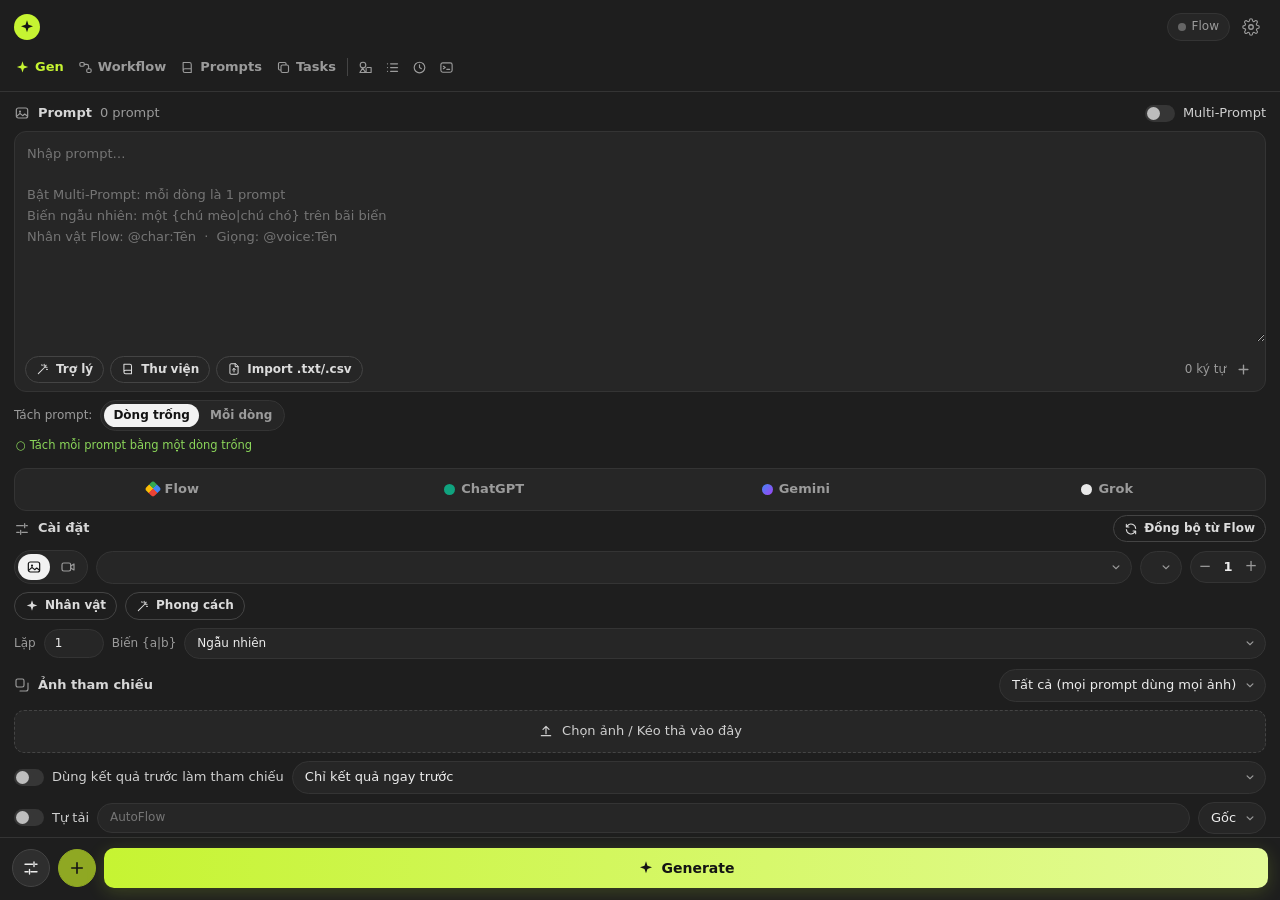
==== sidepanel/index.html @ 805fe1b5 "feat: AutoFlow Lite v0.4.0 – tự động hoá Google Flow, ChatGPT, Gemini, Grok - Gen hàng loạt ảnh/vide" ====
<!doctype html>
<html lang="vi">
<head>
  <meta charset="utf-8">
  <meta name="viewport" content="width=device-width, initial-scale=1">
  <title>AutoFlow</title>
  <link rel="stylesheet" href="style.css">
</head>
<body>
  <!-- Biểu tượng SVG dùng chung -->
  <svg width="0" height="0" style="position:absolute" aria-hidden="true">
    <defs>
      <symbol id="i-spark" viewBox="0 0 24 24"><path d="M12 2l2.2 6.6L21 11l-6.8 2.4L12 20l-2.2-6.6L3 11l6.8-2.4z" fill="currentColor"/></symbol>
      <symbol id="i-book" viewBox="0 0 24 24"><path d="M5 4h10a3 3 0 013 3v13H8a3 3 0 01-3-3zM5 17a3 3 0 013-3h10" fill="none" stroke="currentColor" stroke-width="1.8" stroke-linejoin="round"/></symbol>
      <symbol id="i-list" viewBox="0 0 24 24"><path d="M9 6h11M9 12h11M9 18h11M4 6h.01M4 12h.01M4 18h.01" fill="none" stroke="currentColor" stroke-width="2" stroke-linecap="round"/></symbol>
      <symbol id="i-clock" viewBox="0 0 24 24"><circle cx="12" cy="12" r="8.5" fill="none" stroke="currentColor" stroke-width="1.8"/><path d="M12 7.5V12l3 2" fill="none" stroke="currentColor" stroke-width="1.8" stroke-linecap="round"/></symbol>
      <symbol id="i-term" viewBox="0 0 24 24"><rect x="3" y="4.5" width="18" height="15" rx="3" fill="none" stroke="currentColor" stroke-width="1.8"/><path d="M7 10l3 2-3 2M12.5 15H17" fill="none" stroke="currentColor" stroke-width="1.8" stroke-linecap="round" stroke-linejoin="round"/></symbol>
      <symbol id="i-gear" viewBox="0 0 24 24"><circle cx="12" cy="12" r="3" fill="none" stroke="currentColor" stroke-width="1.8"/><path d="M19.4 15a1.7 1.7 0 00.3 1.8l.1.1a2 2 0 11-2.8 2.8l-.1-.1a1.7 1.7 0 00-1.8-.3 1.7 1.7 0 00-1 1.5V21a2 2 0 11-4 0v-.1a1.7 1.7 0 00-1.1-1.5 1.7 1.7 0 00-1.8.3l-.1.1a2 2 0 11-2.8-2.8l.1-.1a1.7 1.7 0 00.3-1.8 1.7 1.7 0 00-1.5-1H3a2 2 0 110-4h.1a1.7 1.7 0 001.5-1.1 1.7 1.7 0 00-.3-1.8l-.1-.1a2 2 0 112.8-2.8l.1.1a1.7 1.7 0 001.8.3H9a1.7 1.7 0 001-1.5V3a2 2 0 114 0v.1a1.7 1.7 0 001 1.5 1.7 1.7 0 001.8-.3l.1-.1a2 2 0 112.8 2.8l-.1.1a1.7 1.7 0 00-.3 1.8V9a1.7 1.7 0 001.5 1H21a2 2 0 110 4h-.1a1.7 1.7 0 00-1.5 1z" fill="none" stroke="currentColor" stroke-width="1.5"/></symbol>
      <symbol id="i-image" viewBox="0 0 24 24"><rect x="3.5" y="4.5" width="17" height="15" rx="3" fill="none" stroke="currentColor" stroke-width="1.8"/><circle cx="9" cy="10" r="1.6" fill="currentColor"/><path d="M4 17l5-4.5 4 3.5 3-2.5 4.5 3.5" fill="none" stroke="currentColor" stroke-width="1.8" stroke-linejoin="round"/></symbol>
      <symbol id="i-video" viewBox="0 0 24 24"><rect x="3" y="6" width="13" height="12" rx="2.5" fill="none" stroke="currentColor" stroke-width="1.8"/><path d="M16 10.5l5-3v9l-5-3z" fill="none" stroke="currentColor" stroke-width="1.8" stroke-linejoin="round"/></symbol>
      <symbol id="i-plus" viewBox="0 0 24 24"><path d="M12 5v14M5 12h14" fill="none" stroke="currentColor" stroke-width="2.2" stroke-linecap="round"/></symbol>
      <symbol id="i-upload" viewBox="0 0 24 24"><path d="M12 16V5M7.5 9.5L12 5l4.5 4.5M5 19h14" fill="none" stroke="currentColor" stroke-width="1.8" stroke-linecap="round" stroke-linejoin="round"/></symbol>
      <symbol id="i-file" viewBox="0 0 24 24"><path d="M14 3H7a2 2 0 00-2 2v14a2 2 0 002 2h10a2 2 0 002-2V8zM14 3v5h5M12 17v-6M9.5 13.5L12 11l2.5 2.5" fill="none" stroke="currentColor" stroke-width="1.7" stroke-linecap="round" stroke-linejoin="round"/></symbol>
      <symbol id="i-sliders" viewBox="0 0 24 24"><path d="M4 7h10M18 7h2M4 17h4M12 17h8M16 4v6M10 14v6" fill="none" stroke="currentColor" stroke-width="1.8" stroke-linecap="round"/></symbol>
      <symbol id="i-refimg" viewBox="0 0 24 24"><rect x="3" y="3" width="12" height="12" rx="2.5" fill="none" stroke="currentColor" stroke-width="1.7"/><path d="M9 21h9a3 3 0 003-3V9" fill="none" stroke="currentColor" stroke-width="1.7" stroke-linecap="round"/></symbol>
      <symbol id="i-play" viewBox="0 0 24 24"><path d="M8 5.5v13l10.5-6.5z" fill="currentColor"/></symbol>
      <symbol id="i-pause" viewBox="0 0 24 24"><path d="M8 5h3v14H8zM13 5h3v14h-3z" fill="currentColor"/></symbol>
      <symbol id="i-stop" viewBox="0 0 24 24"><rect x="6" y="6" width="12" height="12" rx="2" fill="currentColor"/></symbol>
      <symbol id="i-retry" viewBox="0 0 24 24"><path d="M4 12a8 8 0 0113.7-5.6L20 8.5M20 4v4.5h-4.5M20 12a8 8 0 01-13.7 5.6L4 15.5M4 20v-4.5h4.5" fill="none" stroke="currentColor" stroke-width="1.8" stroke-linecap="round" stroke-linejoin="round"/></symbol>
      <symbol id="i-trash" viewBox="0 0 24 24"><path d="M4 7h16M9 7V4.5h6V7M6.5 7l1 13h9l1-13" fill="none" stroke="currentColor" stroke-width="1.8" stroke-linecap="round" stroke-linejoin="round"/></symbol>
      <symbol id="i-download" viewBox="0 0 24 24"><path d="M12 4v11M7.5 10.5L12 15l4.5-4.5M5 19h14" fill="none" stroke="currentColor" stroke-width="1.8" stroke-linecap="round" stroke-linejoin="round"/></symbol>
      <symbol id="i-copy" viewBox="0 0 24 24"><rect x="8" y="8" width="12" height="12" rx="2.5" fill="none" stroke="currentColor" stroke-width="1.8"/><path d="M16 8V6a2 2 0 00-2-2H6a2 2 0 00-2 2v8a2 2 0 002 2h2" fill="none" stroke="currentColor" stroke-width="1.8"/></symbol>
      <symbol id="i-x" viewBox="0 0 24 24"><path d="M6 6l12 12M18 6L6 18" fill="none" stroke="currentColor" stroke-width="2" stroke-linecap="round"/></symbol>
      <symbol id="i-sync" viewBox="0 0 24 24"><path d="M20 11a8 8 0 00-14.3-4.3L4 8.5M4 4v4.5h4.5M4 13a8 8 0 0014.3 4.3l1.7-1.8M20 20v-4.5h-4.5" fill="none" stroke="currentColor" stroke-width="1.8" stroke-linecap="round" stroke-linejoin="round"/></symbol>
      <symbol id="i-up" viewBox="0 0 24 24"><path d="M12 19V5M6 11l6-6 6 6" fill="none" stroke="currentColor" stroke-width="2" stroke-linecap="round" stroke-linejoin="round"/></symbol>
      <symbol id="i-flow" viewBox="0 0 24 24"><rect x="3" y="4" width="7" height="6" rx="2" fill="none" stroke="currentColor" stroke-width="1.8"/><rect x="14" y="14" width="7" height="6" rx="2" fill="none" stroke="currentColor" stroke-width="1.8"/><path d="M10 7h4a3 3 0 013 3v4" fill="none" stroke="currentColor" stroke-width="1.8" stroke-linecap="round"/></symbol>
      <symbol id="i-wand" viewBox="0 0 24 24"><path d="M4 20L15 9M14 4v3M19 9h-3M17.5 5.5l-2 2M10 4.5l.5 1.5M19.5 13l-1.5-.5" fill="none" stroke="currentColor" stroke-width="1.8" stroke-linecap="round"/></symbol>
      <symbol id="i-edit" viewBox="0 0 24 24"><path d="M4 20h4L19 9l-4-4L4 16zM13.5 6.5l4 4" fill="none" stroke="currentColor" stroke-width="1.8" stroke-linejoin="round"/></symbol>
      <symbol id="i-shapes" viewBox="0 0 24 24"><circle cx="8" cy="8" r="4.5" fill="none" stroke="currentColor" stroke-width="1.8"/><path d="M14 12h7v8h-8v-7.5M3 20l4.5-7 4.5 7z" fill="none" stroke="currentColor" stroke-width="1.8" stroke-linejoin="round"/></symbol>
      <symbol id="i-orbit" viewBox="0 0 24 24"><circle cx="12" cy="12" r="9" fill="none" stroke="currentColor" stroke-width="1.8"/><path d="M22 12h-4M6 12H2M12 6V2M12 22v-4" stroke="currentColor" stroke-width="1.8" stroke-linecap="round"/></symbol>
      <symbol id="i-sun" viewBox="0 0 24 24"><circle cx="12" cy="12" r="4" fill="none" stroke="currentColor" stroke-width="1.8"/><path d="M12 2v2M12 20v2M4.9 4.9l1.4 1.4M17.7 17.7l1.4 1.4M2 12h2M20 12h2M4.9 19.1l1.4-1.4M17.7 6.3l1.4-1.4" stroke="currentColor" stroke-width="1.8" stroke-linecap="round"/></symbol>
      <symbol id="i-back" viewBox="0 0 24 24"><path d="M15 5l-7 7 7 7" fill="none" stroke="currentColor" stroke-width="2" stroke-linecap="round" stroke-linejoin="round"/></symbol>
    </defs>
  </svg>

  <header class="topbar">
    <div class="logo"><svg><use href="#i-spark"/></svg></div>
    <div class="top-actions">
      <button id="flow-status" class="flow-pill" title="Trạng thái kết nối Google Flow"><span class="dot"></span><span class="label">Flow</span></button>
      <button id="btn-settings" class="icon-btn" title="Cài đặt"><svg><use href="#i-gear"/></svg></button>
    </div>
  </header>

  <nav class="tabs" role="tablist">
    <button class="tab active" data-tab="gen" role="tab"><svg><use href="#i-spark"/></svg>Gen</button>
    <button class="tab" data-tab="workflow" role="tab"><svg><use href="#i-flow"/></svg>Workflow</button>
    <button class="tab" data-tab="prompts" role="tab"><svg><use href="#i-book"/></svg>Prompts</button>
    <button class="tab" data-tab="tasks" role="tab"><svg><use href="#i-copy"/></svg>Tasks</button>
    <span class="tab-sep"></span>
    <button class="tab icon-only" data-tab="tools" role="tab" title="Công cụ"><svg><use href="#i-shapes"/></svg></button>
    <button class="tab icon-only" data-tab="queue" role="tab" title="Hàng đợi"><svg><use href="#i-list"/></svg><span class="badge" id="tasks-badge" hidden></span></button>
    <button class="tab icon-only" data-tab="history" role="tab" title="Lịch sử"><svg><use href="#i-clock"/></svg></button>
    <button class="tab icon-only" data-tab="logs" role="tab" title="Nhật ký"><svg><use href="#i-term"/></svg></button>
  </nav>

  <main>
    <!-- ================= GEN ================= -->
    <section class="pane active" id="pane-gen">
      <div class="row-head">
        <div class="row-title"><svg><use href="#i-image"/></svg>Prompt <span class="muted" id="prompt-count">0 prompt</span></div>
        <label class="switch"><input type="checkbox" id="gen-multi"><span></span>Multi-Prompt</label>
      </div>
      <div class="editor-card">
        <textarea id="gen-text" placeholder="Nhập prompt…&#10;&#10;Bật Multi-Prompt: mỗi dòng là 1 prompt&#10;Biến ngẫu nhiên: một {chú mèo|chú chó} trên bãi biển&#10;Nhân vật Flow: @char:Tên  ·  Giọng: @voice:Tên"></textarea>
        <div class="mention-menu" id="mention-menu" hidden></div>
        <div class="editor-tools">
          <button class="chip" id="btn-assistant" title="Nhờ ChatGPT/Gemini/Grok viết prompt"><svg><use href="#i-wand"/></svg>Trợ lý</button>
          <button class="chip" id="btn-library" title="Chèn từ thư viện prompt"><svg><use href="#i-book"/></svg>Thư viện</button>
          <button class="chip" id="btn-import" title="Nhập .txt hoặc .csv (có cột prompt, type, model, ratio, quantity…)"><svg><use href="#i-file"/></svg>Import .txt/.csv</button>
          <input type="file" id="file-import" accept=".txt,.csv,text/plain,text/csv" hidden>
          <span class="spacer"></span>
          <span class="muted small" id="char-count">0 ký tự</span>
          <button class="icon-btn small" id="btn-save-prompt" title="Lưu vào thư viện"><svg><use href="#i-plus"/></svg></button>
        </div>
      </div>
      <div class="split-row" id="split-row">
        <span class="muted small">Tách prompt:</span>
        <div class="seg small">
          <button data-split="blank" class="active">Dòng trống</button>
          <button data-split="line">Mỗi dòng</button>
        </div>
      </div>
      <p class="prompt-hint" id="prompt-hint">○ Tách mỗi prompt bằng một dòng trống</p>

      <div class="provider" id="provider-row">
        <button class="prov" data-provider="flow"><span class="g-dot"></span>Flow</button>
        <button class="prov" data-provider="chatgpt"><span class="p-dot" style="background:#10a37f"></span>ChatGPT</button>
        <button class="prov" data-provider="gemini"><span class="p-dot" style="background:linear-gradient(135deg,#4285f4,#a142f4)"></span>Gemini</button>
        <button class="prov" data-provider="grok"><span class="p-dot" style="background:#e8e8e8"></span>Grok</button>
      </div>

      <div id="chat-controls" hidden>
        <div class="row-head">
          <div class="row-title"><svg><use href="#i-sliders"/></svg>Cài đặt chat</div>
          <button class="chip" id="btn-open-provider"><svg><use href="#i-up"/></svg>Mở trang</button>
        </div>
        <div class="controls">
          <div class="seg" id="chat-mode">
            <button data-mode="image" class="active">Tạo ảnh</button>
            <button data-mode="text">Trả lời văn bản</button>
          </div>
          <label class="switch"><input type="checkbox" id="chat-newchat"><span></span>Chat mới mỗi prompt</label>
        </div>
        <p class="hint">Prompt được gửi lần lượt vào trang chat (đã đăng nhập). Ảnh tạo ra / câu trả lời được tải về và lưu vào lịch sử.</p>
      </div>

      <div id="flow-controls">
      <div class="row-head">
        <div class="row-title"><svg><use href="#i-sliders"/></svg>Cài đặt</div>
        <button class="chip" id="btn-sync" title="Đọc model, tuỳ chọn, nhân vật và giọng nói thật từ trang Flow"><svg><use href="#i-sync"/></svg>Đồng bộ từ Flow</button>
      </div>
      <div class="controls">
        <div class="seg type-seg" id="gen-type">
          <button data-type="image" class="active" title="Ảnh"><svg><use href="#i-image"/></svg></button>
          <button data-type="video" title="Video"><svg><use href="#i-video"/></svg></button>
        </div>
        <select id="gen-model" class="pill-select grow" title="Model"></select>
        <select id="gen-ratio" class="pill-select" title="Tỉ lệ khung hình"></select>
        <div class="stepper" title="Số kết quả mỗi prompt">
          <button id="qty-dec">−</button><span id="qty-val">1</span><button id="qty-inc">+</button>
        </div>
      </div>
      <div class="controls">
        <button class="chip" id="btn-character" title="Nhân vật đã tạo trên Flow (bấm Đồng bộ từ Flow để lấy danh sách)"><svg><use href="#i-spark"/></svg><span id="character-label">Nhân vật</span></button>
        <button class="chip" id="btn-style" title="Phong cách gắn vào mọi prompt"><svg><use href="#i-wand"/></svg><span id="style-label">Phong cách</span></button>
      </div>
      <div class="controls" id="video-controls" hidden>
        <select id="gen-vmode" class="pill-select grow" title="Kiểu tạo video">
          <option value="text">Text → Video</option>
          <option value="frames">Frames → Video</option>
          <option value="ingredients">Ingredients → Video</option>
        </select>
        <select id="gen-duration" class="pill-select" title="Thời lượng"></select>
        <select id="gen-resolution" class="pill-select" title="Độ phân giải tạo"></select>
      </div>
      </div>
      <div class="controls">
        <label class="inline-field">Lặp <input type="number" id="gen-repeat" min="1" max="50" value="1"></label>
        <label class="inline-field grow">Biến {a|b}
          <select id="gen-spin" class="pill-select">
            <option value="random">Ngẫu nhiên</option>
            <option value="all">Tất cả tổ hợp</option>
          </select>
        </label>
      </div>

      <div class="row-head">
        <div class="row-title"><svg><use href="#i-refimg"/></svg>Ảnh tham chiếu <span class="muted" id="ref-count"></span></div>
        <select id="gen-refmode" class="pill-select" title="Cách gán ảnh cho prompt">
          <option value="all">Tất cả (mọi prompt dùng mọi ảnh)</option>
          <option value="mention">Mention (@img1, @img2…)</option>
          <option value="each">Thứ tự (ảnh i → prompt i)</option>
        </select>
      </div>
      <div class="ref-zone">
        <button class="dropzone" id="ref-drop"><svg><use href="#i-upload"/></svg>Chọn ảnh / Kéo thả vào đây</button>
        <input type="file" id="ref-file" accept="image/*" multiple hidden>
        <div class="ref-thumbs" id="ref-thumbs"></div>
      </div>
      <p class="hint" id="ref-hint"></p>

      <div class="controls">
        <label class="switch"><input type="checkbox" id="gen-chain"><span></span>Dùng kết quả trước làm tham chiếu</label>
        <select id="gen-chainmode" class="pill-select grow">
          <option value="last">Chỉ kết quả ngay trước</option>
          <option value="all">Tất cả kết quả trước</option>
        </select>
      </div>
      <div class="controls">
        <label class="switch"><input type="checkbox" id="gen-autodl"><span></span>Tự tải</label>
        <input type="text" id="gen-folder" class="folder-inp grow" title="Thư mục trong Downloads" placeholder="AutoFlow">
        <select id="gen-dlres" class="pill-select" title="Độ phân giải tải về (2K/4K, 1080p/4K tải qua menu upscale của Flow)">
          <option value="original">Gốc</option>
          <option value="2k">2K</option>
          <option value="4k">4K</option>
        </select>
      </div>
      <div class="parallel-row"><button class="chip parallel" id="btn-parallel" title="Chạy song song tối đa 3 task Flow"><svg><use href="#i-list"/></svg>Parallel</button></div>
      <div class="bottom-space"></div>
    </section>

    <!-- ================= WORKFLOW ================= -->
    <section class="pane" id="pane-workflow">
      <div class="subtabs" id="wf-subtabs">
        <button data-sub="templates" class="active"><svg><use href="#i-book"/></svg>Templates</button>
        <button data-sub="workflows"><svg><use href="#i-flow"/></svg>Workflows</button>
        <button data-sub="mine"><svg><use href="#i-copy"/></svg>Mẫu của tôi</button>
      </div>
      <div class="wf-toolbar">
        <input id="wf-search" class="search grow" type="search" placeholder="Tìm workflow / template…">
        <select id="wf-cat" class="pill-select"><option value="">Tất cả</option></select>
        <button class="btn-create" id="wf-new"><svg><use href="#i-plus"/></svg>Tạo</button>
      </div>
      <div class="wf-run card" id="wf-run" hidden></div>
      <div id="wf-templates" class="tpl-grid"></div>
      <div id="wf-list" class="lib-list" hidden></div>
      <div id="wf-mine" class="tpl-grid" hidden></div>
      <p class="empty" id="wf-empty" hidden></p>
    </section>

    <!-- ================= PROMPTS ================= -->
    <section class="pane" id="pane-prompts">
      <div class="card">
        <input id="lib-title" type="text" placeholder="Tiêu đề (tuỳ chọn)">
        <textarea id="lib-text" rows="4" placeholder="Nội dung prompt. Có thể dùng biến {a|b|c}."></textarea>
        <div class="btn-row">
          <button class="btn primary" id="lib-add"><svg><use href="#i-plus"/></svg>Lưu prompt</button>
          <button class="btn" id="lib-export" title="Xuất thư viện ra JSON"><svg><use href="#i-download"/></svg>Xuất</button>
          <button class="btn" id="lib-import-btn" title="Nhập thư viện từ JSON"><svg><use href="#i-upload"/></svg>Nhập</button>
          <input type="file" id="lib-import" accept=".json,application/json" hidden>
        </div>
      </div>
      <input id="lib-search" class="search" type="search" placeholder="Tìm prompt…">
      <div id="lib-list" class="lib-list"></div>
    </section>

    <!-- ================= TASKS ================= -->
    <section class="pane" id="pane-queue">
      <div class="stats" id="task-stats"></div>
      <div class="progress"><div id="task-progress"></div></div>
      <div class="btn-row">
        <button class="btn primary" id="run-start"><svg><use href="#i-play"/></svg>Chạy</button>
        <button class="btn" id="run-pause" disabled><svg><use href="#i-pause"/></svg>Tạm dừng</button>
        <button class="btn danger" id="run-stop" disabled><svg><use href="#i-stop"/></svg>Dừng</button>
      </div>
      <div class="banner" id="run-message" hidden></div>
      <div class="btn-row subtle">
        <button class="link" id="retry-failed"><svg><use href="#i-retry"/></svg>Thử lại task lỗi</button>
        <button class="link" id="clear-done"><svg><use href="#i-trash"/></svg>Xoá task xong</button>
        <button class="link" id="clear-all"><svg><use href="#i-trash"/></svg>Xoá tất cả</button>
      </div>
      <ol id="task-list" class="task-list"></ol>
      <p class="empty" id="task-empty">Chưa có task. Soạn prompt ở tab Gen rồi bấm Generate hoặc nút +.</p>
    </section>

    <!-- ================= TASKS (task đã lưu) ================= -->
    <section class="pane" id="pane-tasks">
      <div class="wf-toolbar">
        <input id="st-search" class="search grow" type="search" placeholder="Tìm task…">
        <select id="st-filter" class="pill-select"><option value="">Tất cả</option><option value="flow">Flow</option><option value="chatgpt">ChatGPT</option><option value="gemini">Gemini</option><option value="grok">Grok</option></select>
      </div>
      <div class="wf-toolbar">
        <button class="chip parallel" id="st-parallel" title="Chạy song song tối đa 3 task Flow"><svg><use href="#i-list"/></svg>Parallel</button>
        <span class="spacer"></span>
        <button class="chip" id="st-runall" title="Chạy các task đang bật (hoặc các task đã tích chọn)"><svg><use href="#i-play"/></svg>Chạy tất cả</button>
        <button class="btn-create" id="st-add" title="Lưu cấu hình Gen hiện tại thành task"><svg><use href="#i-plus"/></svg>Thêm</button>
      </div>
      <div id="st-list"></div>
      <p class="empty" id="st-empty">Chưa có task. Soạn prompt + cài đặt ở tab Gen rồi bấm nút + (Lưu thành task) hoặc "Thêm" ở đây.</p>
    </section>

    <!-- ================= TOOLS ================= -->
    <section class="pane" id="pane-tools">
      <div class="tool-grid">
        <button class="tool" data-tool="angles"><span class="ti" style="background:rgba(168,85,247,.18);color:#c084fc"><svg><use href="#i-orbit"/></svg></span><b>Angles</b><small>Tạo chủ thể ở nhiều góc máy</small></button>
        <button class="tool" data-tool="effects"><span class="ti" style="background:rgba(20,184,166,.18);color:#2dd4bf"><svg><use href="#i-sun"/></svg></span><b>Effects</b><small>Áp hiệu ứng màu, ánh sáng, thời tiết, nghệ thuật</small></button>
        <button class="tool" data-tool="assistant"><span class="ti" style="background:rgba(198,244,50,.15);color:var(--accent)"><svg><use href="#i-wand"/></svg></span><b>Trợ lý prompt</b><small>ChatGPT/Gemini/Grok viết prompt hàng loạt</small></button>
        <button class="tool" data-tool="workflow"><span class="ti" style="background:rgba(59,130,246,.18);color:#60a5fa"><svg><use href="#i-flow"/></svg></span><b>Workflow</b><small>Quy trình kéo thả nhiều bước</small></button>
      </div>
    </section>

    <!-- ================= HISTORY ================= -->
    <section class="pane" id="pane-history">
      <div class="row-head">
        <input id="hist-search" class="search grow" type="search" placeholder="Tìm trong lịch sử…">
        <button class="link" id="hist-clear"><svg><use href="#i-trash"/></svg>Xoá</button>
      </div>
      <div id="hist-list" class="hist-grid"></div>
      <p class="empty" id="hist-empty">Chưa có kết quả nào.</p>
    </section>

    <!-- ================= LOGS ================= -->
    <section class="pane" id="pane-logs">
      <div class="row-head">
        <div class="row-title"><svg><use href="#i-term"/></svg>Nhật ký</div>
        <button class="link" id="log-clear"><svg><use href="#i-trash"/></svg>Xoá</button>
      </div>
      <div id="log-list" class="log-list"></div>
    </section>

    <!-- ================= SETTINGS ================= -->
    <section class="pane" id="pane-settings">
      <div class="row-head">
        <button class="link" id="settings-back"><svg><use href="#i-back"/></svg>Quay lại</button>
        <div class="row-title">Cài đặt</div>
        <span class="spacer"></span><button class="chip" id="open-full-settings"><svg><use href="#i-gear"/></svg>Cài đặt đầy đủ</button>
      </div>

      <h3>Chạy hàng đợi</h3>
      <div class="grid2">
        <label>Số task chạy cùng lúc <input type="number" data-setting="concurrency" min="1" max="5"></label>
        <label>Số lần thử lại <input type="number" data-setting="retries" min="0" max="10"></label>
        <label>Nghỉ tối thiểu (giây) <input type="number" data-setting="delayMin" min="0" max="3600"></label>
        <label>Nghỉ tối đa (giây) <input type="number" data-setting="delayMax" min="0" max="3600"></label>
        <label>Timeout mỗi task (phút) <input type="number" data-setting="timeoutMin" min="1" max="60"></label>
      </div>
      <label class="switch line"><input type="checkbox" data-setting="stopOnError"><span></span>Dừng hàng đợi khi task thất bại</label>
      <label class="switch line"><input type="checkbox" data-setting="keepRefs"><span></span>Giữ ảnh tham chiếu đang có trên Flow giữa các task</label>
      <label class="switch line"><input type="checkbox" data-setting="notify"><span></span>Thông báo khi xong / cần xử lý</label>

      <h3>Tải xuống</h3>
      <label class="stack">Thư mục (trong Downloads) <input type="text" data-setting="folder"></label>
      <label class="stack">Mẫu tên file <input type="text" data-setting="pattern"></label>
      <p class="hint">Biến: {date} {time} {index} {prompt} {n} {type} {model}. Dùng "/" để tạo thư mục con.</p>
      <div class="grid2">
        <label>Ảnh Flow tải về
          <select data-setting="dlImageRes">
            <option value="original">Bản gốc (nhanh)</option>
            <option value="2k">2K (upscale qua Flow)</option>
            <option value="4k">4K (upscale qua Flow)</option>
          </select>
        </label>
        <label>Video Flow tải về
          <select data-setting="dlVideoRes">
            <option value="original">Bản gốc 720p (nhanh)</option>
            <option value="1080p">1080p (upscale qua Flow)</option>
            <option value="4k">4K (upscale qua Flow)</option>
          </select>
        </label>
      </div>
      <p class="hint">Bản upscale được tải qua menu Download của Flow (có thể tốn thời gian/credit). Nếu không được, extension tự tải bản gốc.</p>

      <h3>Chat AI</h3>
      <label class="switch line"><input type="checkbox" data-setting="chatNewChat"><span></span>Mặc định mở cuộc trò chuyện mới cho mỗi prompt</label>

      <h3>Hiệu chỉnh giao diện Flow</h3>
      <p class="hint">Nếu trang đổi giao diện và extension không tìm thấy nút, bấm "Chẩn đoán" rồi gửi file cho người hỗ trợ, hoặc tự thêm CSS selector (JSON). Flow:
        <code>editor</code>, <code>submit</code>, <code>settings</code>, <code>settingsPanel</code>, <code>modelPicker</code>, <code>addButton</code>.
        Chat: <code>{"chatgpt": {"composer": [], "send": [], "stop": [], "response": []}}</code> (tương tự <code>gemini</code>, <code>grok</code>).</p>
      <textarea data-setting="selectors" rows="4" spellcheck="false" placeholder='{"submit": ["button[aria-label=&quot;Create&quot;]"]}'></textarea>
      <div class="btn-row">
        <select id="diag-provider" class="pill-select">
          <option value="flow">Flow</option><option value="chatgpt">ChatGPT</option><option value="gemini">Gemini</option><option value="grok">Grok</option>
        </select>
        <button class="btn" id="btn-diagnose"><svg><use href="#i-download"/></svg>Chẩn đoán (xuất file)</button>
        <button class="btn" id="btn-sync2"><svg><use href="#i-sync"/></svg>Đồng bộ model</button>
      </div>
      <p class="hint" id="flow-info"></p>
    </section>
  </main>

  <footer class="bottombar" id="bottombar">
    <button class="round" id="btn-quick-settings" title="Cài đặt chạy"><svg><use href="#i-sliders"/></svg></button>
    <button class="round lime" id="btn-add" title="Lưu cấu hình hiện tại thành task (tab Tasks)"><svg><use href="#i-plus"/></svg></button>
    <button class="generate" id="btn-generate"><svg><use href="#i-spark"/></svg><span>Generate</span></button>
  </footer>

  <dialog id="lib-picker">
    <div class="dlg-head"><b>Chèn prompt</b><button class="icon-btn" data-close><svg><use href="#i-x"/></svg></button></div>
    <input id="pick-search" class="search" type="search" placeholder="Tìm…">
    <div id="pick-list" class="lib-list"></div>
  </dialog>


  <div class="toast" id="toast" hidden></div>
  <script type="module" src="app.js"></script>
</body>
</html>
---- sidepanel/style.css ----
:root {
  --bg: #1e1e1e;
  --surface: #262626;
  --surface-2: #2e2e2e;
  --surface-3: #363636;
  --border: #343434;
  --border-strong: #444;
  --text: #ececec;
  --muted: #9b9b9b;
  --accent: #c6f432;
  --accent-2: #e4fb98;
  --accent-ink: #141414;
  --danger: #ff6b6b;
  --warn: #ffb547;
  --ok: #7be3a4;
  --info: #7cb7ff;
  --radius: 12px;
  color-scheme: dark;
}
* { box-sizing: border-box; }
html, body { margin: 0; height: 100%; }
body {
  background: var(--bg); color: var(--text);
  font: 13px/1.45 system-ui, -apple-system, "Segoe UI", Roboto, "Helvetica Neue", sans-serif;
  display: flex; flex-direction: column; overflow: hidden;
}
svg { width: 16px; height: 16px; flex: none; }
button { font: inherit; color: inherit; cursor: pointer; }
button:disabled { opacity: .45; cursor: default; }
input, textarea, select {
  font: inherit; color: var(--text); background: var(--surface);
  border: 1px solid var(--border); border-radius: 10px; padding: 7px 10px; width: 100%;
}
input:focus, textarea:focus, select:focus { outline: none; border-color: var(--border-strong); }
textarea { resize: vertical; }
code { font-size: 11px; background: var(--surface-2); padding: 1px 4px; border-radius: 4px; }
.muted { color: var(--muted); font-weight: 400; }
.small { font-size: 12px; }
.spacer, .grow { flex: 1; min-width: 0; }
[hidden] { display: none !important; }

/* ---------- Thanh trên ---------- */
.topbar { display: flex; align-items: center; justify-content: space-between; padding: 12px 14px 6px; }
.logo { width: 26px; height: 26px; border-radius: 50%; background: var(--accent); color: var(--accent-ink); display: grid; place-items: center; }
.logo svg { width: 16px; height: 16px; }
.top-actions { display: flex; gap: 6px; align-items: center; }
.icon-btn { background: transparent; border: 0; padding: 6px; border-radius: 8px; color: var(--muted); display: grid; place-items: center; }
.icon-btn:hover { background: var(--surface-2); color: var(--text); }
.icon-btn svg { width: 18px; height: 18px; }
.icon-btn.small { padding: 4px; }
.icon-btn.small svg { width: 15px; height: 15px; }
.flow-pill { display: flex; align-items: center; gap: 6px; background: var(--surface); border: 1px solid var(--border); border-radius: 999px; padding: 4px 10px; font-size: 12px; color: var(--muted); }
.flow-pill:hover { color: var(--text); }
.dot { width: 8px; height: 8px; border-radius: 50%; background: #666; }
.dot.ok { background: var(--accent); box-shadow: 0 0 6px var(--accent); }
.dot.warn { background: var(--warn); }
.dot.err { background: var(--danger); }

/* ---------- Tabs ---------- */
.tabs { display: flex; align-items: center; gap: 0; padding: 4px 8px 8px; border-bottom: 1px solid var(--border); overflow-x: auto; scrollbar-width: none; }
.tabs::-webkit-scrollbar { display: none; }
.tab { display: flex; align-items: center; gap: 5px; background: transparent; border: 0; color: var(--muted); padding: 6px 7px; border-radius: 8px; font-weight: 600; white-space: nowrap; flex: none; }
.tab:hover { color: var(--text); }
.tab.active { color: var(--accent); }
.tab.icon-only { padding: 6px; }
.tab svg { width: 15px; height: 15px; }
.tab-sep { width: 1px; height: 18px; background: var(--border-strong); margin: 0 4px; }
.badge { background: var(--accent); color: var(--accent-ink); border-radius: 999px; font-size: 10px; padding: 0 6px; line-height: 16px; }

/* ---------- Khung nội dung ---------- */
main { flex: 1; overflow: auto; }
.pane { display: none; padding: 12px 14px 16px; }
.pane.active { display: block; }
.row-head { display: flex; align-items: center; justify-content: space-between; gap: 8px; margin: 10px 0 8px; }
.row-head:first-child { margin-top: 0; }
.row-title { display: flex; align-items: center; gap: 8px; font-weight: 600; color: #d6d6d6; }
.row-title svg { color: var(--muted); }
.hint { color: var(--muted); font-size: 12px; margin: 6px 0; }
.empty { color: var(--muted); text-align: center; padding: 24px 8px; }
h3 { font-size: 12px; text-transform: uppercase; letter-spacing: .04em; color: var(--muted); margin: 18px 0 8px; }

/* Công tắc */
.switch { display: inline-flex; align-items: center; gap: 8px; cursor: pointer; color: #d0d0d0; user-select: none; }
.switch input { display: none; }
.switch span { width: 30px; height: 17px; border-radius: 999px; background: var(--surface-3); position: relative; transition: background .2s; flex: none; }
.switch span::after { content: ""; position: absolute; top: 2px; left: 2px; width: 13px; height: 13px; border-radius: 50%; background: #bdbdbd; transition: transform .2s, background .2s; }
.switch input:checked + span { background: var(--accent); }
.switch input:checked + span::after { transform: translateX(13px); background: var(--accent-ink); }
.switch.line { display: flex; margin: 10px 0; }

/* Ô soạn prompt */
.editor-card { background: var(--surface); border: 1px solid var(--border); border-radius: var(--radius); position: relative; }
.mention-menu { position: absolute; left: 10px; right: 10px; top: 44px; z-index: 5; background: #2b2b2b; border: 1px solid var(--border-strong); border-radius: 10px; padding: 4px; max-height: 180px; overflow: auto; box-shadow: 0 10px 26px rgba(0,0,0,.45); }
.mention-menu button { display: flex; width: 100%; gap: 8px; align-items: center; background: transparent; border: 0; border-radius: 7px; padding: 6px 8px; text-align: left; }
.mention-menu button.active, .mention-menu button:hover { background: var(--surface-3); }
.mention-menu .kind { font-size: 10px; color: var(--muted); text-transform: uppercase; margin-left: auto; }
.wf-run { margin-bottom: 10px; }
dialog.assistant { display: flex; flex-direction: column; gap: 10px; max-height: 92vh; overflow: auto; }
dialog.assistant:not([open]) { display: none; }
.as-row { display: flex; align-items: center; gap: 6px; flex-wrap: wrap; }
.as-prov { display: inline-flex; align-items: center; gap: 6px; background: var(--surface); border: 1px solid var(--border-strong); border-radius: 999px; padding: 4px 10px; font-size: 12px; font-weight: 600; }
.as-prov.active { border-color: var(--accent); }
.as-prov i { width: 10px; height: 10px; border-radius: 50%; display: block; }
.as-prov .st { font-size: 10px; font-weight: 700; color: var(--muted); margin-left: 4px; }
.as-prov .st.ready { color: #4ade80; } .as-prov .st.login, .as-prov .st.error { color: var(--warn); }
.as-content { min-height: 120px; border-color: rgba(198,244,50,.4); }
.as-cats { display: flex; gap: 2px; overflow-x: auto; scrollbar-width: none; }
.as-cats button { background: transparent; border: 0; padding: 4px 8px; border-radius: 7px; color: var(--muted); font-size: 12px; font-weight: 600; white-space: nowrap; }
.as-cats button.active { color: var(--accent); background: var(--surface-2); }
.as-styles { display: flex; gap: 6px; overflow-x: auto; padding-bottom: 4px; }
.as-style { flex: none; width: 64px; background: transparent; border: 0; padding: 0; display: flex; flex-direction: column; align-items: center; gap: 3px; }
.as-style .sw { width: 60px; height: 74px; border-radius: 10px; border: 2px solid transparent; display: grid; place-items: center; font-weight: 800; font-size: 18px; color: #fff; }
.as-style .sw.none { background: var(--surface-2); color: var(--muted); }
.as-style.active .sw { border-color: var(--accent); }
.as-style small { font-size: 10px; color: #cfcfcf; text-align: center; line-height: 1.2; }
.as-refs .row { display: flex; gap: 6px; align-items: center; flex-wrap: wrap; margin-top: 4px; }
.as-ref { position: relative; }
.as-ref img { width: 44px; height: 44px; object-fit: cover; border-radius: 6px; }
.as-ref button { position: absolute; top: -4px; right: -4px; width: 16px; height: 16px; border-radius: 50%; border: 0; background: #000; color: #fff; font-size: 9px; padding: 0; }
.as-adv summary { cursor: pointer; color: var(--muted); font-size: 12px; }
.as-adv > * + * { margin-top: 8px; }
.as-go { border: 0; border-radius: 999px; padding: 10px; font-weight: 700; color: #fff; background: linear-gradient(90deg, #f472b6, #818cf8, #38bdf8); }
.as-go:disabled { opacity: .7; }
.as-list { display: flex; flex-direction: column; gap: 8px; max-height: 52vh; overflow: auto; }
.as-item { background: var(--surface); border: 1px solid var(--border); border-radius: 10px; padding: 8px 10px; font-size: 12px; user-select: text; }
.as-item b { display: block; color: #fb923c; margin-bottom: 4px; }
.as-item em { display: block; color: #a5b4fc; font-style: normal; margin-bottom: 4px; }
.as-actions { display: flex; justify-content: space-around; }
.as-confirm { position: fixed; inset: 0; background: rgba(0,0,0,.55); display: grid; place-items: center; z-index: 5; }
.as-confirm .box { width: calc(100% - 40px); max-width: 360px; background: #232325; border: 1px solid #383838; border-radius: 14px; padding: 14px; display: flex; flex-direction: column; gap: 10px; }
.tool-grid { display: grid; grid-template-columns: repeat(3, 1fr); gap: 8px; }
.tool { display: flex; flex-direction: column; align-items: center; text-align: center; gap: 6px; background: var(--surface); border: 1px solid var(--border); border-radius: 12px; padding: 14px 8px; }
.tool:hover { border-color: #555; }
.tool .ti { width: 38px; height: 38px; border-radius: 10px; display: grid; place-items: center; }
.tool .ti svg { width: 20px; height: 20px; }
.tool b { font-size: 13px; }
.tool small { color: var(--muted); font-size: 11px; line-height: 1.35; }
.st-group { margin: 12px 0 6px; font-size: 10.5px; font-weight: 700; text-transform: uppercase; letter-spacing: .04em; color: var(--muted); }
.st-card { display: flex; align-items: flex-start; gap: 8px; background: var(--surface); border: 1px solid var(--border); border-radius: 10px; padding: 8px 10px; margin-bottom: 6px; }
.st-card.ok { border-color: rgba(34,197,94,.5); }
.st-card.running { border-color: var(--accent); }
.st-card input[type=checkbox] { width: 14px; height: 14px; margin-top: 3px; accent-color: var(--accent); }
.st-card .stat-ic { width: 16px; height: 16px; border-radius: 50%; border: 1.5px solid #555; flex: none; margin-top: 2px; display: grid; place-items: center; font-size: 10px; }
.st-card .stat-ic.ok { background: #22c55e; border-color: #22c55e; color: #111; }
.st-card .stat-ic.err { background: var(--danger); border-color: var(--danger); color: #111; }
.st-card .body { flex: 1; min-width: 0; }
.st-card .title { display: flex; align-items: center; gap: 6px; font-weight: 650; font-size: 12.5px; }
.st-card .tag { font-size: 10px; font-weight: 600; padding: 0 6px; border-radius: 5px; background: var(--surface-3); color: #cfcfcf; }
.st-card .tag.flow { color: #7cb7ff; } .st-card .tag.video { color: #ffb547; }
.st-card .prev { color: #bdbdbd; font-size: 11.5px; white-space: nowrap; overflow: hidden; text-overflow: ellipsis; margin-top: 2px; }
.st-card .meta { color: var(--muted); font-size: 11px; margin-top: 2px; }
.folder-inp { width: auto; border-radius: 999px; padding: 5px 12px; font-size: 12px; }
.parallel-row { display: flex; justify-content: center; margin: 8px 0 4px; }
.chip.parallel.on, .chip.on { border-color: var(--accent); color: var(--accent); }
.chip.set { border-color: rgba(198,244,50,.5); color: var(--accent); }
.style-list { display: flex; flex-direction: column; gap: 4px; max-height: 50vh; overflow: auto; margin-top: 8px; }
.style-list h6 { margin: 8px 2px 2px; font-size: 10.5px; text-transform: uppercase; letter-spacing: .05em; color: var(--muted); }
.style-item { display: flex; align-items: center; gap: 10px; width: 100%; padding: 6px; border: 1px solid transparent; border-radius: 10px; background: transparent; text-align: left; }
.style-item:hover { background: var(--surface-2); }
.style-item.active { border-color: var(--accent); background: rgba(198,244,50,.06); }
.style-item .sw { width: 44px; height: 44px; border-radius: 8px; flex: none; display: grid; place-items: center; font-weight: 800; color: #111; }
.style-item small { display: block; color: var(--muted); font-size: 11px; line-height: 1.3; }
.prompt-hint { color: #8bd65a; font-size: 11.5px; margin: 6px 2px 0; display: flex; align-items: center; gap: 6px; }
.subtabs { display: flex; gap: 2px; margin-bottom: 10px; }
.subtabs button { display: flex; align-items: center; gap: 6px; background: transparent; border: 0; border-radius: 8px; padding: 6px 10px; color: var(--muted); font-weight: 600; font-size: 12px; }
.subtabs button.active { background: var(--surface-3); color: var(--text); }
.subtabs svg { width: 14px; height: 14px; }
.wf-toolbar { display: flex; gap: 6px; align-items: center; margin-bottom: 10px; }
.wf-toolbar .search { margin: 0; }
.btn-create { display: inline-flex; align-items: center; gap: 4px; background: var(--accent); color: var(--accent-ink); border: 0; border-radius: 8px; padding: 6px 10px; font-weight: 700; white-space: nowrap; }
.btn-create svg { width: 14px; height: 14px; }
.tpl-grid { display: grid; grid-template-columns: repeat(2, 1fr); gap: 8px; }
.tpl { background: var(--surface); border: 1px solid var(--border); border-radius: 10px; overflow: hidden; display: flex; flex-direction: column; }
.tpl:hover { border-color: var(--accent); }
.tpl .cover { position: relative; height: 84px; display: grid; place-items: center; }
.tpl .cover .nodes-viz { display: flex; gap: 6px; align-items: center; }
.tpl .cover .nodes-viz i { width: 18px; height: 26px; border-radius: 5px; background: rgba(255,255,255,.14); border: 1px solid rgba(255,255,255,.25); display: block; }
.tpl .cover .nodes-viz b { width: 7px; height: 2px; background: rgba(255,255,255,.4); display: block; }
.tpl .use { position: absolute; left: 8px; top: 8px; background: var(--accent); color: var(--accent-ink); border: 0; border-radius: 7px; padding: 3px 9px; font-weight: 700; font-size: 11px; opacity: 0; transition: opacity .15s; }
.tpl:hover .use { opacity: 1; }
.tpl .meta2 { padding: 7px 8px 8px; }
.tpl .meta2 b { display: block; font-size: 12px; white-space: nowrap; overflow: hidden; text-overflow: ellipsis; }
.tpl .meta2 span { color: var(--muted); font-size: 10.5px; }
.tpl .meta2 p { margin: 4px 0 0; color: #bbb; font-size: 11px; line-height: 1.35; display: -webkit-box; -webkit-line-clamp: 2; -webkit-box-orient: vertical; overflow: hidden; }
.wf-row { background: var(--surface); border: 1px solid var(--border); border-radius: 10px; padding: 8px 10px; display: flex; align-items: center; gap: 8px; }
.wf-row .body { flex: 1; min-width: 0; }
.wf-row b { display: block; font-size: 12.5px; white-space: nowrap; overflow: hidden; text-overflow: ellipsis; }
.wf-row .muted { font-size: 11px; }
.mini-tog { position: relative; width: 26px; height: 15px; border-radius: 999px; background: var(--surface-3); border: 0; padding: 0; flex: none; }
.mini-tog::after { content: ""; position: absolute; top: 2px; left: 2px; width: 11px; height: 11px; border-radius: 50%; background: #bdbdbd; transition: transform .2s; }
.mini-tog.on { background: var(--accent); }
.mini-tog.on::after { transform: translateX(11px); background: var(--accent-ink); }
.pop-menu { position: fixed; z-index: 30; background: #262628; border: 1px solid #383838; border-radius: 10px; padding: 4px; min-width: 170px; box-shadow: 0 12px 30px rgba(0,0,0,.5); }
.pop-menu button { display: flex; width: 100%; align-items: center; gap: 8px; background: transparent; border: 0; border-radius: 7px; padding: 7px 9px; text-align: left; font-size: 12.5px; }
.pop-menu button:hover { background: #323234; }
.pop-menu button.danger { color: var(--danger); }
.pop-menu svg { width: 14px; height: 14px; color: var(--muted); }
.wf-run .node { display: flex; justify-content: space-between; gap: 8px; font-size: 12px; padding: 2px 0; }
.wf-run .node .s { color: var(--muted); }
.wf-run .node .s.running { color: var(--accent); } .wf-run .node .s.done { color: var(--ok); } .wf-run .node .s.error { color: var(--danger); }
.hist .answer { white-space: pre-wrap; color: #cfcfcf; font-size: 12px; max-height: 140px; overflow: auto; background: var(--surface-2); border-radius: 7px; padding: 6px 8px; margin-top: 6px; }
.editor-card textarea { border: 0; background: transparent; min-height: 210px; padding: 12px; border-radius: 0; line-height: 1.6; }
.editor-tools { display: flex; align-items: center; gap: 6px; padding: 8px 10px; flex-wrap: wrap; }
#char-count { white-space: nowrap; }
.chip { display: inline-flex; align-items: center; gap: 6px; background: transparent; border: 1px solid var(--border-strong); border-radius: 999px; padding: 4px 10px; font-size: 12px; font-weight: 600; color: #dcdcdc; white-space: nowrap; }
.chip:hover { background: var(--surface-2); }
.chip svg { width: 14px; height: 14px; }
.split-row { display: flex; align-items: center; gap: 8px; margin-top: 8px; }

/* Segmented */
.seg { display: inline-flex; background: var(--surface); border: 1px solid var(--border); border-radius: 999px; padding: 3px; gap: 2px; }
.seg button { background: transparent; border: 0; border-radius: 999px; padding: 5px 10px; color: var(--muted); display: flex; align-items: center; gap: 6px; font-weight: 600; }
.seg button.active { background: #f2f2f2; color: #141414; }
.seg.small button { padding: 3px 9px; font-size: 12px; }
.type-seg button { padding: 5px 8px; }

.provider { display: flex; gap: 4px; background: var(--surface); border: 1px solid var(--border); border-radius: var(--radius); padding: 4px; margin: 14px 0 4px; }
.prov { flex: 1; min-width: 0; display: flex; align-items: center; justify-content: center; gap: 6px; background: transparent; border: 0; border-radius: 9px; padding: 7px 6px; font-weight: 600; color: var(--muted); white-space: nowrap; }
.prov:hover { color: var(--text); }
.prov.active { background: var(--surface-3); color: var(--text); }
.p-dot { width: 11px; height: 11px; border-radius: 50%; flex: none; }
.g-dot { width: 12px; height: 12px; border-radius: 3px; background: conic-gradient(#4285f4 0 25%, #ea4335 0 50%, #fbbc05 0 75%, #34a853 0); transform: rotate(45deg); }

/* Hàng điều khiển */
.controls { display: flex; align-items: center; gap: 8px; margin: 8px 0; flex-wrap: wrap; }
.pill-select { width: auto; border-radius: 999px; padding: 6px 28px 6px 12px; background: var(--surface); appearance: none;
  background-image: url("data:image/svg+xml,%3Csvg xmlns='http://www.w3.org/2000/svg' viewBox='0 0 24 24'%3E%3Cpath d='M7 10l5 5 5-5' fill='none' stroke='%239b9b9b' stroke-width='2' stroke-linecap='round'/%3E%3C/svg%3E");
  background-repeat: no-repeat; background-position: right 8px center; background-size: 14px; max-width: 100%; }
.pill-select.grow { flex: 1; min-width: 110px; }
.stepper { display: inline-flex; align-items: center; background: var(--surface); border: 1px solid var(--border); border-radius: 999px; }
.stepper button { background: transparent; border: 0; width: 28px; height: 30px; color: var(--muted); font-size: 15px; }
.stepper button:hover { color: var(--text); }
.stepper span { min-width: 18px; text-align: center; font-weight: 600; }
.inline-field { display: inline-flex; align-items: center; gap: 8px; color: var(--muted); font-size: 12px; }
.inline-field input { width: 60px; border-radius: 999px; padding: 5px 10px; }
.inline-field select { flex: 1; }

/* Ảnh tham chiếu */
.ref-zone { display: flex; gap: 8px; align-items: stretch; flex-wrap: wrap; }
.dropzone { flex: 1; min-width: 200px; display: flex; align-items: center; justify-content: center; gap: 8px; background: var(--surface); border: 1px dashed var(--border-strong); border-radius: 10px; padding: 11px; color: #cfcfcf; }
.dropzone:hover, .dropzone.over { border-color: var(--accent); color: var(--accent); }
.ref-thumbs { display: flex; gap: 6px; flex-wrap: wrap; width: 100%; }
.ref-thumbs:empty { display: none; }
.thumb { position: relative; width: 58px; height: 58px; border-radius: 9px; overflow: hidden; border: 1px solid var(--border); background: var(--surface); }
.thumb img { width: 100%; height: 100%; object-fit: cover; display: block; }
.thumb .idx { position: absolute; left: 3px; top: 3px; background: rgba(0,0,0,.65); font-size: 10px; border-radius: 4px; padding: 0 4px; }
.thumb button { position: absolute; right: 2px; top: 2px; width: 18px; height: 18px; border-radius: 50%; border: 0; background: rgba(0,0,0,.7); display: grid; place-items: center; padding: 0; }
.thumb button svg { width: 11px; height: 11px; }
.bottom-space { height: 8px; }

/* ---------- Thanh dưới ---------- */
.bottombar { display: flex; align-items: center; gap: 8px; padding: 10px 12px 12px; border-top: 1px solid var(--border); background: var(--bg); }
.round { width: 38px; height: 38px; border-radius: 50%; border: 1px solid var(--border-strong); background: var(--surface-2); display: grid; place-items: center; flex: none; }
.round svg { width: 18px; height: 18px; }
.round.lime { background: #8fa823; border-color: #8fa823; color: #151515; }
.round:hover { filter: brightness(1.12); }
.generate { flex: 1; height: 40px; border: 0; border-radius: 10px; display: flex; align-items: center; justify-content: center; gap: 8px; font-weight: 700; font-size: 14px; color: var(--accent-ink);
  background: linear-gradient(90deg, var(--accent), var(--accent-2)); box-shadow: 0 4px 18px rgba(198, 244, 50, .18); }
.generate:hover { filter: brightness(1.05); }
.generate.running { background: linear-gradient(90deg, #ffcf5c, #ffe9a8); }

/* ---------- Nút chung ---------- */
.btn-row { display: flex; gap: 8px; margin: 10px 0; flex-wrap: wrap; }
.btn-row.subtle { gap: 14px; margin: 6px 0 10px; }
.btn { display: inline-flex; align-items: center; justify-content: center; gap: 6px; flex: 1; background: var(--surface-2); border: 1px solid var(--border-strong); border-radius: 10px; padding: 8px 10px; font-weight: 600; }
.btn:hover:not(:disabled) { background: var(--surface-3); }
.btn.primary { background: var(--accent); border-color: var(--accent); color: var(--accent-ink); }
.btn.danger { color: var(--danger); }
.link { display: inline-flex; align-items: center; gap: 5px; background: transparent; border: 0; color: var(--muted); padding: 2px 0; font-size: 12px; }
.link:hover { color: var(--text); }
.link svg { width: 14px; height: 14px; }
.card { background: var(--surface); border: 1px solid var(--border); border-radius: var(--radius); padding: 10px; display: flex; flex-direction: column; gap: 8px; }
.card .btn-row { margin: 0; }
.search { border-radius: 999px; margin: 10px 0; }

/* ---------- Tasks ---------- */
.stats { display: grid; grid-template-columns: repeat(4, 1fr); gap: 6px; }
.stat { background: var(--surface); border: 1px solid var(--border); border-radius: 10px; padding: 8px; text-align: center; }
.stat b { display: block; font-size: 17px; }
.stat span { color: var(--muted); font-size: 11px; }
.stat.ok b { color: var(--ok); } .stat.err b { color: var(--danger); } .stat.run b { color: var(--accent); }
.progress { height: 4px; background: var(--surface-3); border-radius: 2px; overflow: hidden; margin: 10px 0 0; }
#task-progress { height: 100%; width: 0; background: linear-gradient(90deg, var(--accent), var(--accent-2)); transition: width .4s; }
.banner { background: rgba(255, 107, 107, .1); border: 1px solid rgba(255, 107, 107, .35); color: #ffc2c2; border-radius: 10px; padding: 8px 10px; font-size: 12px; }
.banner.warn { background: rgba(255, 181, 71, .1); border-color: rgba(255, 181, 71, .35); color: #ffd99a; }
.task-list { list-style: none; margin: 0; padding: 0; display: flex; flex-direction: column; gap: 6px; }
.task { background: var(--surface); border: 1px solid var(--border); border-radius: 10px; padding: 8px 10px; display: grid; grid-template-columns: auto 1fr auto; gap: 4px 10px; align-items: start; }
.task.running { border-color: rgba(198, 244, 50, .45); }
.task .st { font-size: 10px; font-weight: 700; text-transform: uppercase; letter-spacing: .03em; padding: 2px 7px; border-radius: 999px; background: var(--surface-3); color: var(--muted); margin-top: 1px; white-space: nowrap; }
.task.running .st { background: rgba(198, 244, 50, .15); color: var(--accent); }
.task.done .st { background: rgba(123, 227, 164, .14); color: var(--ok); }
.task.error .st { background: rgba(255, 107, 107, .14); color: var(--danger); }
.task.cancelled .st { color: var(--warn); }
.task .body { min-width: 0; }
.task .txt { display: -webkit-box; -webkit-line-clamp: 2; -webkit-box-orient: vertical; overflow: hidden; word-break: break-word; }
.task .meta { color: var(--muted); font-size: 11px; margin-top: 2px; }
.task .err { color: var(--danger); font-size: 11px; margin-top: 2px; word-break: break-word; }
.task .note { color: var(--warn); font-size: 11px; margin-top: 2px; }
.task .acts { display: flex; gap: 2px; }
.task .bar { grid-column: 1 / -1; height: 3px; background: var(--surface-3); border-radius: 2px; overflow: hidden; }
.task .bar div { height: 100%; background: var(--accent); width: 0; transition: width .4s; }
.task .res { grid-column: 1 / -1; display: flex; gap: 4px; flex-wrap: wrap; }
.task .res img { width: 44px; height: 44px; object-fit: cover; border-radius: 6px; border: 1px solid var(--border); }

/* ---------- Lịch sử ---------- */
.hist-grid { display: flex; flex-direction: column; gap: 8px; }
.hist { background: var(--surface); border: 1px solid var(--border); border-radius: 10px; padding: 8px; }
.hist .thumbs { display: flex; gap: 4px; flex-wrap: wrap; margin-bottom: 6px; }
.hist .thumbs .ph { width: 64px; height: 64px; border-radius: 7px; background: var(--surface-3); display: grid; place-items: center; color: var(--muted); }
.hist .thumbs img { width: 64px; height: 64px; object-fit: cover; border-radius: 7px; border: 1px solid var(--border); }
.hist .txt { display: -webkit-box; -webkit-line-clamp: 2; -webkit-box-orient: vertical; overflow: hidden; }
.hist .meta { color: var(--muted); font-size: 11px; display: flex; align-items: center; gap: 6px; margin-top: 4px; }
.hist .meta .spacer { flex: 1; }

/* ---------- Thư viện ---------- */
.lib-list { display: flex; flex-direction: column; gap: 6px; }
.lib { background: var(--surface); border: 1px solid var(--border); border-radius: 10px; padding: 8px 10px; display: flex; gap: 8px; align-items: flex-start; }
.lib .body { flex: 1; min-width: 0; }
.lib b { display: block; font-size: 12px; }
.lib .txt { color: #cfcfcf; display: -webkit-box; -webkit-line-clamp: 3; -webkit-box-orient: vertical; overflow: hidden; word-break: break-word; }
.lib .acts { display: flex; gap: 2px; }

/* ---------- Nhật ký ---------- */
.log-list { font: 11.5px/1.55 ui-monospace, "Cascadia Mono", Consolas, monospace; display: flex; flex-direction: column; gap: 2px; }
.log-list div { white-space: pre-wrap; word-break: break-word; color: #cfcfcf; }
.log-list .t { color: #777; }
.log-list .error { color: var(--danger); } .log-list .warn { color: var(--warn); } .log-list .ok { color: var(--ok); }

/* ---------- Cài đặt ---------- */
.grid2 { display: grid; grid-template-columns: 1fr 1fr; gap: 8px; }
.grid2 label, label.stack { display: flex; flex-direction: column; gap: 4px; color: var(--muted); font-size: 12px; }
label.stack { margin: 8px 0; }
#pane-settings > .row-head { justify-content: flex-start; gap: 12px; }

/* ---------- Dialog & toast ---------- */
dialog { background: var(--bg); color: var(--text); border: 1px solid var(--border-strong); border-radius: 14px; width: calc(100% - 24px); max-height: 80vh; padding: 12px; }
dialog::backdrop { background: rgba(0,0,0,.55); }
.dlg-head { display: flex; justify-content: space-between; align-items: center; }
.toast { position: fixed; left: 50%; bottom: 72px; transform: translateX(-50%); background: #f2f2f2; color: #141414; padding: 7px 14px; border-radius: 999px; font-weight: 600; font-size: 12px; box-shadow: 0 6px 20px rgba(0,0,0,.4); max-width: calc(100% - 32px); text-align: center; z-index: 10; }
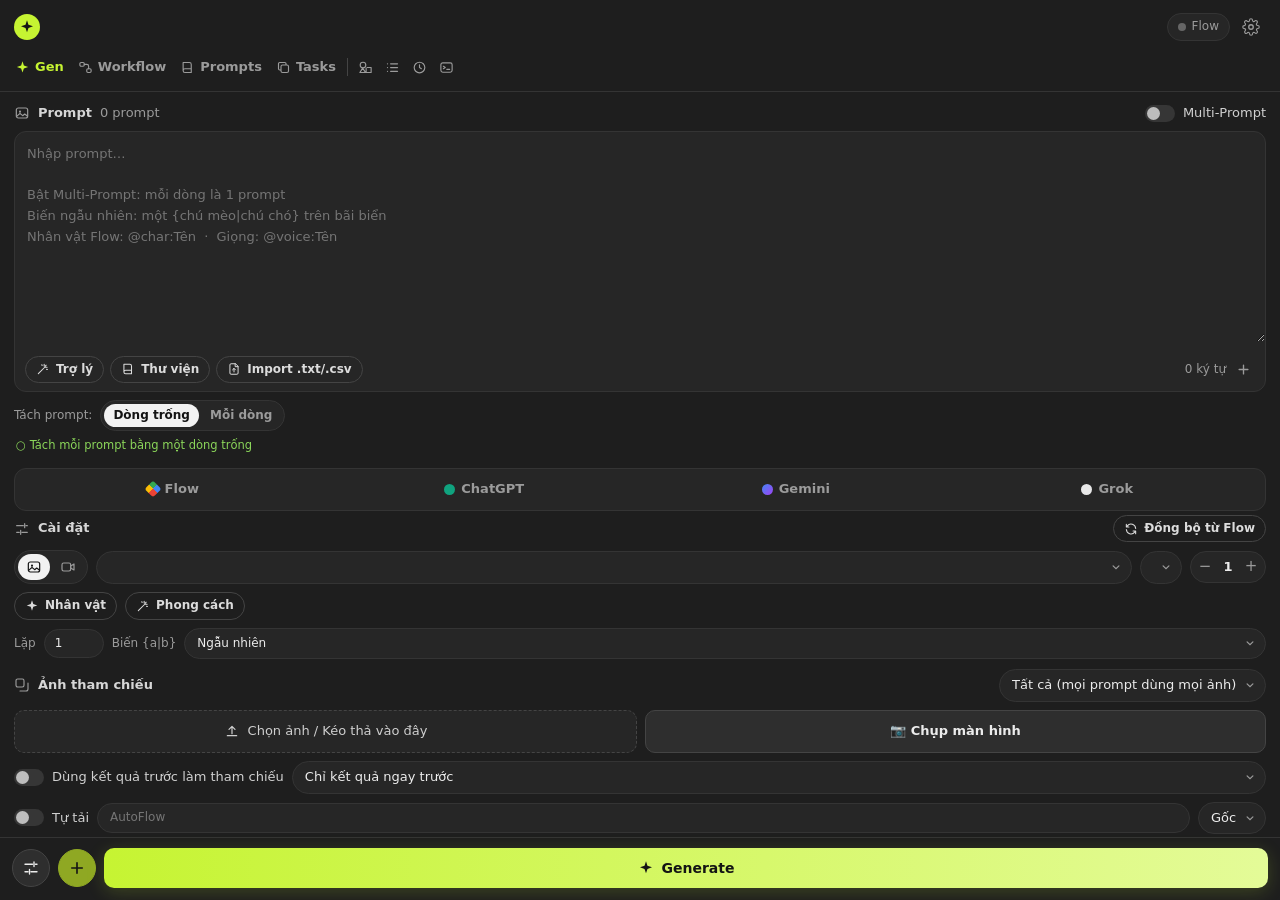
==== commit b26d032e: "feat: screenshot reference button, safer settings save - Gen: capture the visible tab as a reference" ====
--- a/sidepanel/index.html
+++ b/sidepanel/index.html
@@ -164,6 +164,7 @@
       </div>
       <div class="ref-zone">
         <button class="dropzone" id="ref-drop"><svg><use href="#i-upload"/></svg>Chọn ảnh / Kéo thả vào đây</button>
+        <button class="btn ghost" id="ref-capture" title="Chụp màn hình tab đang mở làm ảnh tham chiếu">📷 Chụp màn hình</button>
         <input type="file" id="ref-file" accept="image/*" multiple hidden>
         <div class="ref-thumbs" id="ref-thumbs"></div>
       </div>
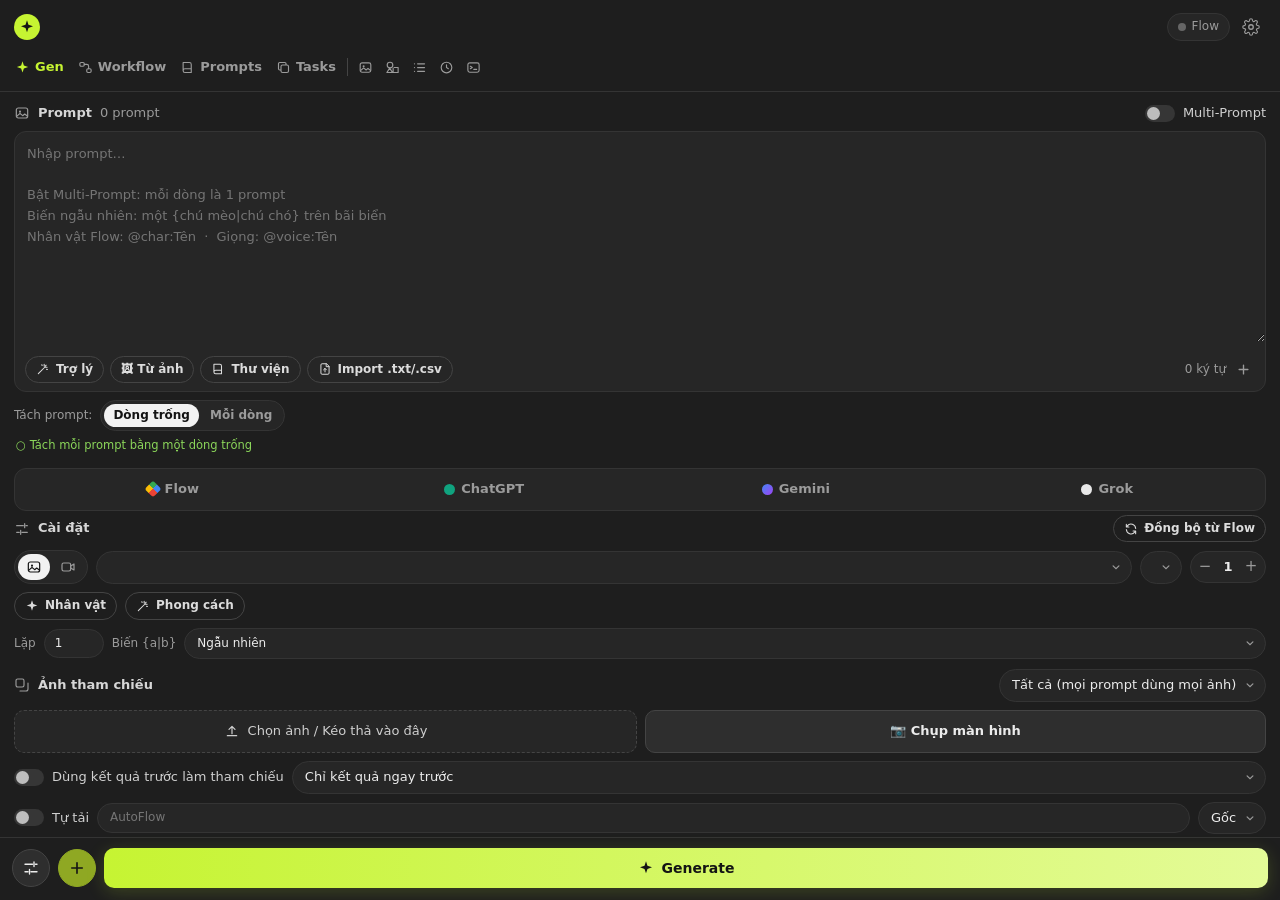
==== commit f7aa27da: "feat: image-to-prompt, run confirmation, Flow photos/albums, Telegram node (v0.8.0) - Context menu o" ====
--- a/sidepanel/index.html
+++ b/sidepanel/index.html
@@ -57,6 +57,7 @@
     <button class="tab" data-tab="prompts" role="tab"><svg><use href="#i-book"/></svg>Prompts</button>
     <button class="tab" data-tab="tasks" role="tab"><svg><use href="#i-copy"/></svg>Tasks</button>
     <span class="tab-sep"></span>
+    <button class="tab icon-only" data-tab="photos" role="tab" title="Ảnh trong Flow"><svg><use href="#i-image"/></svg></button>
     <button class="tab icon-only" data-tab="tools" role="tab" title="Công cụ"><svg><use href="#i-shapes"/></svg></button>
     <button class="tab icon-only" data-tab="queue" role="tab" title="Hàng đợi"><svg><use href="#i-list"/></svg><span class="badge" id="tasks-badge" hidden></span></button>
     <button class="tab icon-only" data-tab="history" role="tab" title="Lịch sử"><svg><use href="#i-clock"/></svg></button>
@@ -75,6 +76,7 @@
         <div class="mention-menu" id="mention-menu" hidden></div>
         <div class="editor-tools">
           <button class="chip" id="btn-assistant" title="Nhờ ChatGPT/Gemini/Grok viết prompt"><svg><use href="#i-wand"/></svg>Trợ lý</button>
+          <button class="chip" id="btn-image-prompt" title="Prompt từ ảnh: chuột phải vào ảnh trên trang bất kỳ → AutoFlow, hoặc bấm để chọn ảnh / xem lịch sử">🖼 Từ ảnh</button>
           <button class="chip" id="btn-library" title="Chèn từ thư viện prompt"><svg><use href="#i-book"/></svg>Thư viện</button>
           <button class="chip" id="btn-import" title="Nhập .txt hoặc .csv (có cột prompt, type, model, ratio, quantity…)"><svg><use href="#i-file"/></svg>Import .txt/.csv</button>
           <input type="file" id="file-import" accept=".txt,.csv,text/plain,text/csv" hidden>
@@ -280,6 +282,34 @@
       <p class="empty" id="hist-empty">Chưa có kết quả nào.</p>
     </section>
 
+    <!-- ================= ẢNH TRONG FLOW ================= -->
+    <section class="pane" id="pane-photos">
+      <div class="subtabs" id="ph-subtabs">
+        <button data-sub="albums"><svg><use href="#i-copy"/></svg>Album</button>
+        <button data-sub="flow" class="active"><svg><use href="#i-image"/></svg>Ảnh Flow</button>
+        <button data-sub="search"><svg><use href="#i-refimg"/></svg>Tìm ảnh</button>
+      </div>
+      <div id="ph-albums" hidden></div>
+      <div id="ph-websearch" hidden></div>
+      <div id="ph-flow">
+      <div class="row-head">
+        <input id="ph-search" class="search grow" type="search" placeholder="Tìm theo prompt…">
+        <button class="link" id="ph-load"><svg><use href="#i-sync"/></svg>Tải từ Flow</button>
+      </div>
+      <div class="ph-filter" id="ph-filter"><button class="chip on" data-kind="">Tất cả</button><button class="chip" data-kind="image">Ảnh</button><button class="chip" data-kind="video">Video</button><span class="muted" id="ph-total"></span></div>
+      <div id="ph-grid" class="ph-grid"></div>
+      <p class="empty" id="ph-empty">Mở một project trên Google Flow rồi bấm "Tải từ Flow" để xem ảnh/video trong project.</p>
+      <div class="ph-bar" id="ph-bar" hidden>
+        <b id="ph-count"></b><span class="spacer"></span>
+        <button class="chip" data-ph="ref">Làm tham chiếu</button>
+        <button class="chip" data-ph="dl">Tải về</button>
+        <button class="chip" data-ph="prompt">Prompt từ ảnh</button>
+        <button class="chip" data-ph="album">Thêm vào album</button>
+        <button class="icon-btn small" data-ph="clear" title="Bỏ chọn"><svg><use href="#i-x"/></svg></button>
+      </div>
+      </div>
+    </section>
+
     <!-- ================= LOGS ================= -->
     <section class="pane" id="pane-logs">
       <div class="row-head">
@@ -306,6 +336,9 @@
         <label>Timeout mỗi task (phút) <input type="number" data-setting="timeoutMin" min="1" max="60"></label>
       </div>
       <label class="switch line"><input type="checkbox" data-setting="stopOnError"><span></span>Dừng hàng đợi khi task thất bại</label>
+      <label class="switch line"><input type="checkbox" data-setting="confirmRun"><span></span>Hỏi xác nhận trước khi chạy</label>
+      <label class="stack">Cách gửi prompt lên Flow <select data-setting="submitMode"><option value="auto">Tự gửi (điền prompt + ảnh rồi bấm Tạo)</option><option value="manual">Gửi tay (điền sẵn, bạn tự bấm Tạo)</option></select></label>
+      <label class="switch line"><input type="checkbox" data-setting="reloadBeforeRun"><span></span>Tải lại trang Flow trước khi chạy</label>
       <label class="switch line"><input type="checkbox" data-setting="keepRefs"><span></span>Giữ ảnh tham chiếu đang có trên Flow giữa các task</label>
       <label class="switch line"><input type="checkbox" data-setting="notify"><span></span>Thông báo khi xong / cần xử lý</label>
 
@@ -337,11 +370,11 @@
       <h3>Hiệu chỉnh giao diện Flow</h3>
       <p class="hint">Nếu trang đổi giao diện và extension không tìm thấy nút, bấm "Chẩn đoán" rồi gửi file cho người hỗ trợ, hoặc tự thêm CSS selector (JSON). Flow:
         <code>editor</code>, <code>submit</code>, <code>settings</code>, <code>settingsPanel</code>, <code>modelPicker</code>, <code>addButton</code>.
-        Chat: <code>{"chatgpt": {"composer": [], "send": [], "stop": [], "response": []}}</code> (tương tự <code>gemini</code>, <code>grok</code>).</p>
+        Chat: <code>{"chatgpt": {"composer": [], "send": [], "stop": [], "response": []}}</code> (tương tự <code>gemini</code>, <code>grok</code>, <code>claude</code>). Seedance: <code>{"seedance": {"composer": [], "submit": [], "modelPicker": [], "results": []}}</code>.</p>
       <textarea data-setting="selectors" rows="4" spellcheck="false" placeholder='{"submit": ["button[aria-label=&quot;Create&quot;]"]}'></textarea>
       <div class="btn-row">
         <select id="diag-provider" class="pill-select">
-          <option value="flow">Flow</option><option value="chatgpt">ChatGPT</option><option value="gemini">Gemini</option><option value="grok">Grok</option>
+          <option value="flow">Flow</option><option value="chatgpt">ChatGPT</option><option value="gemini">Gemini</option><option value="grok">Grok</option><option value="claude">Claude</option><option value="seedance">Seedance</option>
         </select>
         <button class="btn" id="btn-diagnose"><svg><use href="#i-download"/></svg>Chẩn đoán (xuất file)</button>
         <button class="btn" id="btn-sync2"><svg><use href="#i-sync"/></svg>Đồng bộ model</button>
--- a/sidepanel/style.css
+++ b/sidepanel/style.css
@@ -97,6 +97,22 @@
 .wf-run { margin-bottom: 10px; }
 dialog.assistant { display: flex; flex-direction: column; gap: 10px; max-height: 92vh; overflow: auto; }
 dialog.assistant:not([open]) { display: none; }
+.cr-grid { display: grid; grid-template-columns: auto 1fr; gap: 6px 12px; background: var(--surface); border: 1px solid var(--border); border-radius: 10px; padding: 10px 12px; font-size: 12px; }
+.cr-grid > span { color: var(--muted); }
+.cr-acc { font-size: 11px; font-weight: 700; margin-left: 6px; }
+.cr-acc.ready { color: #4ade80; } .cr-acc.login, .cr-acc.error, .cr-acc.closed, .cr-acc.project { color: var(--warn); }
+.cr-hint { font-size: 11px; margin: -4px 0 0; }
+.confirm-run .btn-row { justify-content: flex-end; margin-bottom: 0; }
+.ip-head-actions { display: flex; align-items: center; gap: 8px; }
+.ip-image { background: var(--surface); border: 1px solid var(--border); border-radius: 10px; display: grid; place-items: center; padding: 6px; }
+.ip-image img { max-width: 100%; max-height: 32vh; border-radius: 6px; object-fit: contain; }
+.ip-seg { display: flex; gap: 2px; background: var(--surface); border: 1px solid var(--border); border-radius: 8px; padding: 2px; }
+.ip-seg button { flex: 1; background: transparent; border: 0; border-radius: 6px; padding: 4px 6px; color: var(--muted); font-size: 12px; font-weight: 600; }
+.ip-seg button.active { background: var(--surface-2); color: var(--accent); }
+.ip-result { user-select: text; }
+.ip-hist { display: flex; gap: 8px; }
+.ip-hist img { width: 56px; height: 56px; object-fit: cover; border-radius: 6px; flex: none; }
+.ip-hist .as-actions { justify-content: flex-start; gap: 12px; margin-top: 4px; }
 .as-row { display: flex; align-items: center; gap: 6px; flex-wrap: wrap; }
 .as-prov { display: inline-flex; align-items: center; gap: 6px; background: var(--surface); border: 1px solid var(--border-strong); border-radius: 999px; padding: 4px 10px; font-size: 12px; font-weight: 600; }
 .as-prov.active { border-color: var(--accent); }
@@ -303,6 +319,18 @@
 .task .res img { width: 44px; height: 44px; object-fit: cover; border-radius: 6px; border: 1px solid var(--border); }
 
 /* ---------- Lịch sử ---------- */
+.ph-filter { display: flex; align-items: center; gap: 6px; margin-bottom: 8px; }
+.ph-filter .muted { margin-left: auto; font-size: 12px; }
+.ph-grid { display: grid; grid-template-columns: repeat(auto-fill, minmax(92px, 1fr)); gap: 6px; padding-bottom: 56px; }
+.ph-item { position: relative; aspect-ratio: 1; padding: 0; border: 2px solid transparent; border-radius: 8px; background: var(--surface); overflow: hidden; }
+.ph-item img { width: 100%; height: 100%; object-fit: cover; display: block; }
+.ph-item .ph { display: grid; place-items: center; height: 100%; color: var(--muted); }
+.ph-item .ph-kind { position: absolute; left: 4px; bottom: 4px; background: rgba(0,0,0,.6); border-radius: 5px; padding: 2px; display: grid; color: #fff; }
+.ph-item .ph-kind svg { width: 12px; height: 12px; }
+.ph-item .ph-check { position: absolute; top: 4px; right: 4px; width: 18px; height: 18px; border-radius: 50%; background: var(--accent); color: var(--accent-ink); font-size: 11px; font-weight: 800; display: none; place-items: center; }
+.ph-item.sel { border-color: var(--accent); }
+.ph-item.sel .ph-check { display: grid; }
+.ph-bar { position: sticky; bottom: 0; display: flex; align-items: center; gap: 6px; flex-wrap: wrap; background: var(--bg); border-top: 1px solid var(--border); padding: 8px 0; }
 .hist-grid { display: flex; flex-direction: column; gap: 8px; }
 .hist { background: var(--surface); border: 1px solid var(--border); border-radius: 10px; padding: 8px; }
 .hist .thumbs { display: flex; gap: 4px; flex-wrap: wrap; margin-bottom: 6px; }
@@ -337,3 +365,32 @@
 dialog::backdrop { background: rgba(0,0,0,.55); }
 .dlg-head { display: flex; justify-content: space-between; align-items: center; }
 .toast { position: fixed; left: 50%; bottom: 72px; transform: translateX(-50%); background: #f2f2f2; color: #141414; padding: 7px 14px; border-radius: 999px; font-weight: 600; font-size: 12px; box-shadow: 0 6px 20px rgba(0,0,0,.4); max-width: calc(100% - 32px); text-align: center; z-index: 10; }
+
+/* Tab Ảnh → Album / Tìm ảnh */
+#ph-subtabs { margin-bottom: 8px; }
+.album-grid { display: grid; grid-template-columns: repeat(auto-fill, minmax(120px, 1fr)); gap: 8px; }
+.album-card { display: flex; flex-direction: column; gap: 2px; align-items: flex-start; text-align: left; background: var(--surface); border: 1px solid var(--border); border-radius: 10px; padding: 6px; color: var(--text); }
+.album-card:hover { border-color: var(--accent); }
+.album-card b { font-size: 12px; overflow: hidden; text-overflow: ellipsis; white-space: nowrap; max-width: 100%; }
+.album-card small { color: var(--muted); font-size: 11px; }
+.album-cover { display: grid; grid-template-columns: 1fr 1fr; gap: 2px; width: 100%; aspect-ratio: 1; border-radius: 7px; overflow: hidden; background: var(--surface-2); margin-bottom: 4px; }
+.album-cover img { width: 100%; height: 100%; object-fit: cover; display: block; }
+.album-cover img:only-child { grid-column: 1 / -1; grid-row: 1 / -1; }
+.album-cover .ph { grid-column: 1 / -1; display: grid; place-items: center; font-size: 26px; opacity: .5; }
+.album-title { overflow: hidden; text-overflow: ellipsis; white-space: nowrap; }
+.link.danger { color: var(--danger); }
+.album-zone { width: 100%; margin: 6px 0 8px; cursor: pointer; }
+.album-zone.small { padding: 7px; font-size: 12px; cursor: default; }
+.album-pick { display: flex; flex-wrap: wrap; gap: 6px; max-height: 40vh; overflow: auto; }
+.album-err { color: var(--danger); margin: 0; font-size: 12px; }
+.album-choose { display: flex; flex-direction: column; gap: 6px; margin: 10px 0; max-height: 50vh; overflow: auto; }
+.album-row { display: flex; align-items: center; gap: 10px; background: var(--surface); border: 1px solid var(--border); border-radius: 9px; padding: 6px; color: var(--text); text-align: left; }
+.album-row:hover { border-color: var(--accent); }
+.album-row img, .album-row .ph { width: 40px; height: 40px; border-radius: 6px; object-fit: cover; display: grid; place-items: center; background: var(--surface-2); }
+.album-row b { flex: 1; font-size: 13px; }
+.album-row small { color: var(--muted); }
+.search-label { margin: 4px 0 6px; font-size: 12px; }
+.search-channels { display: flex; flex-wrap: wrap; gap: 6px; }
+.search-hint { margin-top: 14px; background: var(--surface); border: 1px solid var(--border); border-radius: 10px; padding: 10px 12px; font-size: 12px; color: #cfcfcf; }
+.search-hint ol { margin: 6px 0 0; padding-left: 18px; display: grid; gap: 4px; }
+.img-search .btn { flex: 0 0 auto; }
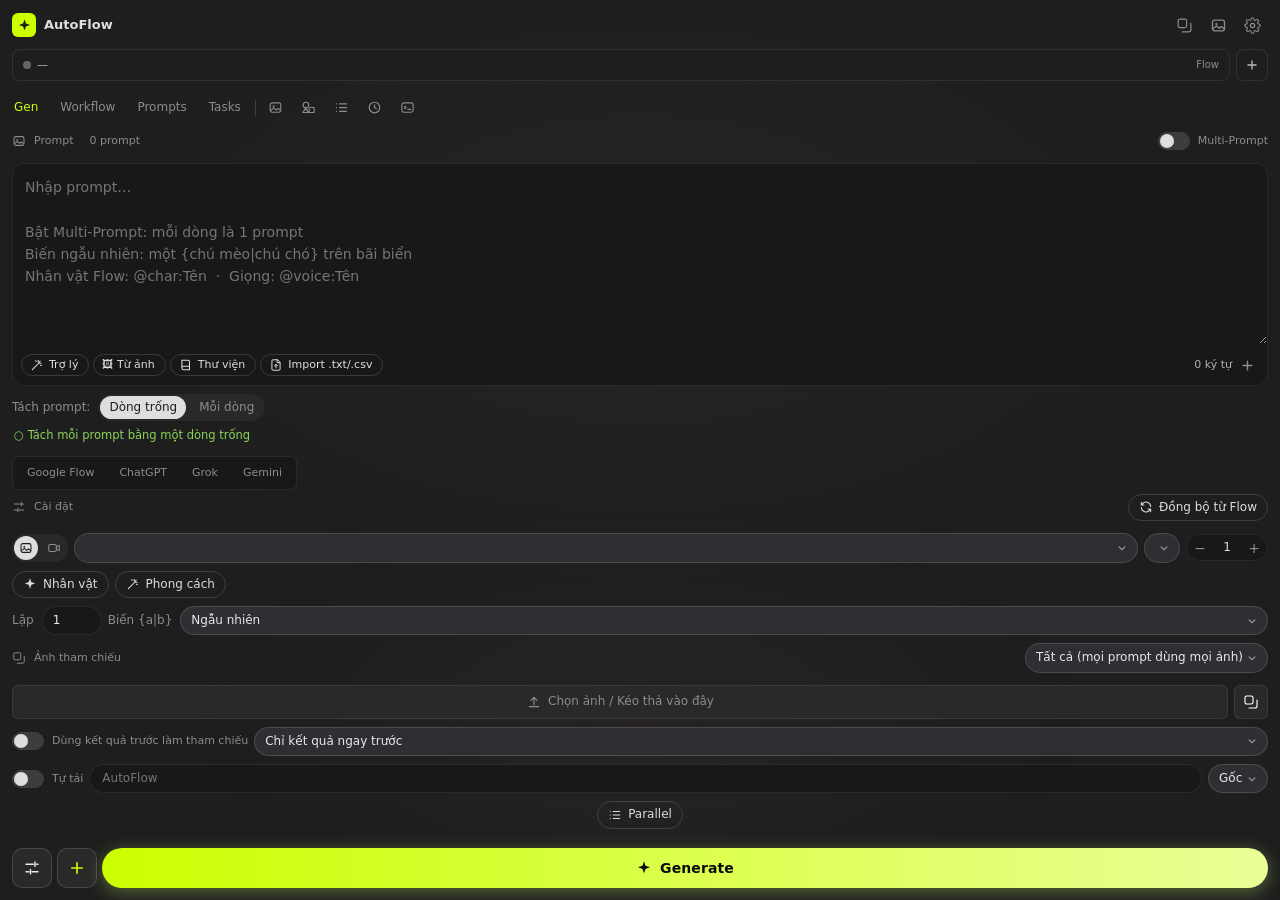
==== commit 82c58e83: "style: TobyFlow-like interface (v0.10.0) Side panel: header with title and quick actions, project ro" ====
--- a/sidepanel/index.html
+++ b/sidepanel/index.html
@@ -5,6 +5,7 @@
   <meta name="viewport" content="width=device-width, initial-scale=1">
   <title>AutoFlow</title>
   <link rel="stylesheet" href="style.css">
+  <link rel="stylesheet" href="skin.css">
 </head>
 <body>
   <!-- Biểu tượng SVG dùng chung -->
@@ -44,18 +45,23 @@
   </svg>
 
   <header class="topbar">
-    <div class="logo"><svg><use href="#i-spark"/></svg></div>
+    <div class="brand"><div class="logo"><svg><use href="#i-spark"/></svg></div><span class="brand-title">AutoFlow</span></div>
     <div class="top-actions">
-      <button id="flow-status" class="flow-pill" title="Trạng thái kết nối Google Flow"><span class="dot"></span><span class="label">Flow</span></button>
+      <button id="btn-top-capture" class="icon-btn" title="Chụp màn hình tab đang mở làm ảnh tham chiếu"><svg><use href="#i-refimg"/></svg></button>
+      <button id="btn-top-image" class="icon-btn" title="Prompt từ ảnh"><svg><use href="#i-image"/></svg></button>
       <button id="btn-settings" class="icon-btn" title="Cài đặt"><svg><use href="#i-gear"/></svg></button>
     </div>
   </header>
+  <div class="project-row">
+    <button id="flow-status" class="project-btn" title="Trạng thái kết nối Google Flow"><span class="dot"></span><span class="project-name" id="project-name">—</span><span class="label">Flow</span></button>
+    <button id="project-new" class="project-new" title="Mở Google Flow để tạo project mới"><svg><use href="#i-plus"/></svg></button>
+  </div>
 
   <nav class="tabs" role="tablist">
-    <button class="tab active" data-tab="gen" role="tab"><svg><use href="#i-spark"/></svg>Gen</button>
-    <button class="tab" data-tab="workflow" role="tab"><svg><use href="#i-flow"/></svg>Workflow</button>
-    <button class="tab" data-tab="prompts" role="tab"><svg><use href="#i-book"/></svg>Prompts</button>
-    <button class="tab" data-tab="tasks" role="tab"><svg><use href="#i-copy"/></svg>Tasks</button>
+    <button class="tab active" data-tab="gen" role="tab"><span>Gen</span></button>
+    <button class="tab" data-tab="workflow" role="tab"><span>Workflow</span></button>
+    <button class="tab" data-tab="prompts" role="tab"><span>Prompts</span></button>
+    <button class="tab" data-tab="tasks" role="tab"><span>Tasks</span></button>
     <span class="tab-sep"></span>
     <button class="tab icon-only" data-tab="photos" role="tab" title="Ảnh trong Flow"><svg><use href="#i-image"/></svg></button>
     <button class="tab icon-only" data-tab="tools" role="tab" title="Công cụ"><svg><use href="#i-shapes"/></svg></button>
@@ -95,10 +101,10 @@
       <p class="prompt-hint" id="prompt-hint">○ Tách mỗi prompt bằng một dòng trống</p>
 
       <div class="provider" id="provider-row">
-        <button class="prov" data-provider="flow"><span class="g-dot"></span>Flow</button>
-        <button class="prov" data-provider="chatgpt"><span class="p-dot" style="background:#10a37f"></span>ChatGPT</button>
-        <button class="prov" data-provider="gemini"><span class="p-dot" style="background:linear-gradient(135deg,#4285f4,#a142f4)"></span>Gemini</button>
-        <button class="prov" data-provider="grok"><span class="p-dot" style="background:#e8e8e8"></span>Grok</button>
+        <button class="prov" data-provider="flow">Google Flow</button>
+        <button class="prov" data-provider="chatgpt">ChatGPT</button>
+        <button class="prov" data-provider="grok">Grok</button>
+        <button class="prov" data-provider="gemini">Gemini</button>
       </div>
 
       <div id="chat-controls" hidden>
@@ -166,7 +172,7 @@
       </div>
       <div class="ref-zone">
         <button class="dropzone" id="ref-drop"><svg><use href="#i-upload"/></svg>Chọn ảnh / Kéo thả vào đây</button>
-        <button class="btn ghost" id="ref-capture" title="Chụp màn hình tab đang mở làm ảnh tham chiếu">📷 Chụp màn hình</button>
+        <button class="ref-capture" id="ref-capture" title="Chụp màn hình tab đang mở làm ảnh tham chiếu"><svg><use href="#i-refimg"/></svg></button>
         <input type="file" id="ref-file" accept="image/*" multiple hidden>
         <div class="ref-thumbs" id="ref-thumbs"></div>
       </div>
--- a/sidepanel/skin.css
+++ b/sidepanel/skin.css
@@ -0,0 +1,151 @@
+/* Giao diện side panel theo bố cục / bảng màu kiểu TobyFlow (nạp sau style.css để ghi đè). */
+:root {
+  --bg: #1e1e1e;
+  --surface: #292929;
+  --surface-2: #2e2e33;
+  --surface-3: #36363c;
+  --input: #181818;
+  --border: rgba(255, 255, 255, .08);
+  --border-strong: rgba(255, 255, 255, .14);
+  --text: #e8e8ea;
+  --muted: #8b8b92;
+  --accent: #ccff00;
+  --accent-2: #eaff98;
+  --accent-ink: #1e1e1e;
+  --radius: 8px;
+  --radius-lg: 12px;
+  --pill: 20px;
+}
+body {
+  font-family: "Inter", "Segoe UI", system-ui, -apple-system, sans-serif;
+  font-size: 13px;
+  color: #dedede;
+  position: relative;
+}
+body::before {
+  content: ""; position: fixed; inset: 0; pointer-events: none; z-index: 0;
+  background: radial-gradient(ellipse 80% 60% at 50% 30%, rgba(217,249,157,.04) 0%, transparent 60%),
+              radial-gradient(ellipse 60% 40% at 50% 80%, rgba(253,164,175,.04) 0%, transparent 60%);
+}
+body > * { position: relative; z-index: 1; }
+::-webkit-scrollbar { width: 6px; height: 6px; }
+::-webkit-scrollbar-thumb { background: var(--border); border-radius: 3px; }
+::-webkit-scrollbar-thumb:hover { background: var(--border-strong); }
+
+input, textarea, select { background: var(--input); border-color: var(--border); border-radius: var(--radius); }
+textarea { font-size: 13px; line-height: 1.6; }
+textarea:hover, input:hover { border-color: var(--border-strong); }
+select, .pill-select {
+  background-color: #2e2e33; border: 1px solid var(--border-strong); border-radius: var(--pill);
+  padding: 5px 24px 5px 10px; font-size: 12px;
+}
+
+/* ---------- Header ---------- */
+.topbar { height: 40px; margin-top: 5px; padding: 0 12px; gap: 8px; }
+.brand { display: flex; align-items: center; gap: 8px; min-width: 0; }
+.logo { width: 24px; height: 24px; border-radius: 6px; }
+.logo svg { width: 15px; height: 15px; }
+.brand-title { font-size: 13px; font-weight: 600; color: #dedede; white-space: nowrap; overflow: hidden; text-overflow: ellipsis; }
+.top-actions { gap: 2px; }
+.top-actions .icon-btn { width: 32px; height: 32px; padding: 0; border-radius: 6px; color: var(--muted); }
+.top-actions .icon-btn:hover { background: var(--surface); color: #dedede; }
+.top-actions .icon-btn svg { width: 17px; height: 17px; }
+
+/* ---------- Dòng project ---------- */
+.project-row { display: flex; gap: 6px; padding: 4px 12px 8px; }
+.project-btn {
+  flex: 1; min-width: 0; display: flex; align-items: center; gap: 6px; padding: 7px 10px;
+  background: var(--bg); border: 1px solid var(--border); border-radius: 8px;
+  color: rgba(255,255,255,.7); font-size: 11px; text-align: left; transition: background .15s;
+}
+.project-btn:hover { background: rgba(255,255,255,.1); color: #fff; }
+.project-btn .project-name { flex: 1; min-width: 0; overflow: hidden; text-overflow: ellipsis; white-space: nowrap; }
+.project-btn .label { color: var(--muted); font-size: 10px; flex: none; }
+.project-new { flex: none; width: 32px; display: grid; place-items: center; background: var(--bg); border: 1px solid var(--border); border-radius: 8px; color: rgba(255,255,255,.7); }
+.project-new:hover { background: rgba(255,255,255,.1); color: #fff; }
+.project-new svg { width: 14px; height: 14px; }
+
+/* ---------- Tabs ---------- */
+.tabs { gap: 2px; padding: 4px; border-bottom: 0; }
+.tab { height: 30px; padding: 0 10px; font-size: 12px; font-weight: 500; border-radius: 6px; color: var(--muted); gap: 5px; transition: color .15s, background .15s; }
+.tab:hover { color: #dedede; background: rgba(255,255,255,.06); }
+.tab.active { color: var(--accent); background: var(--bg); }
+.tab.icon-only { padding: 0 8px; }
+.tab-sep { height: 16px; background: var(--border-strong); margin: 0 2px; }
+
+/* ---------- Nội dung ---------- */
+.pane { padding: 4px 12px 16px; }
+.row-head { margin: 4px 0 12px; }
+.row-title { font-size: 11px; font-weight: 500; color: var(--muted); gap: 8px; }
+.row-title svg { width: 14px; height: 14px; }
+.row-title .muted, #prompt-count { font-size: 11px; color: var(--muted); background: var(--bg); padding: 2px 8px; border-radius: 10px; white-space: nowrap; }
+
+.switch { font-size: 11px; font-weight: 500; color: var(--muted); }
+.switch span { width: 32px; height: 18px; background: var(--border-strong); }
+.switch span::after { width: 14px; height: 14px; background: #dedede; }
+.switch input:checked + span { background: var(--accent); }
+.switch input:checked + span::after { transform: translateX(14px); background: #1e1e1e; }
+
+/* Ô prompt: khung bo 12px, thanh công cụ nằm trong khung. */
+.editor-card { background: var(--input); border: 1.5px solid #292929; border-radius: var(--radius-lg); overflow: hidden; transition: border-color .15s, box-shadow .15s; }
+.editor-card:focus-within { border-color: var(--accent); box-shadow: 0 0 0 3px rgba(255,255,255,.08); }
+.editor-card textarea { min-height: 180px; padding: 12px 8px 12px 12px; font-size: 14px; line-height: 1.6; background: transparent; }
+.editor-tools { gap: 4px; padding: 4px 8px 8px; }
+.editor-tools .chip { height: 22px; padding: 2px 10px 2px 8px; font-size: 11px; font-weight: 500; border-radius: var(--pill); border-color: var(--border-strong); color: #dedede; gap: 5px; }
+.editor-tools .chip:hover { background: var(--surface-2); }
+#char-count { font-size: 11px; color: #b0b0b6; font-variant-numeric: tabular-nums; }
+
+.chip { border-color: var(--border-strong); font-weight: 500; }
+.chip:hover { background: var(--surface-2); }
+.seg { background: var(--surface); border: 0; border-radius: var(--pill); padding: 2px; gap: 4px; }
+.seg button { border-radius: 18px; color: var(--muted); font-weight: 500; font-size: 12px; }
+.seg button.active { background: #dedede; color: #1e1e1e; }
+.type-seg button { width: 24px; height: 24px; padding: 0; justify-content: center; }
+.type-seg button svg { width: 14px; height: 14px; }
+.stepper { background: var(--input); border: 1px solid var(--surface); border-radius: var(--pill); overflow: hidden; }
+.stepper button { width: 26px; height: 25px; font-size: 14px; }
+.stepper button:hover { background: rgba(255,255,255,.06); }
+.stepper span { min-width: 28px; font-size: 12px; font-weight: 500; }
+
+/* Chọn nền tảng: dải tab nhỏ, tab đang chọn có nền gradient. */
+.provider { display: inline-flex; width: fit-content; max-width: 100%; gap: 5px; padding: 4px; margin: 12px 0 4px; background: var(--input); border: 1px solid var(--border); border-radius: 6px; overflow-x: auto; scrollbar-width: none; }
+.provider::-webkit-scrollbar { display: none; }
+.prov { flex: 0 0 auto; padding: 4px 10px; font-size: 11px; font-weight: 500; border-radius: 5px; color: var(--muted); transition: background .15s, color .15s, transform .15s; }
+.prov:hover { color: #dedede; }
+.prov:active { transform: scale(.94); }
+.prov.active { background: linear-gradient(90deg, #f26494 0%, #f5c29d 100%); color: #1e1e1e; }
+.prov.active[data-provider="flow"] { background: linear-gradient(90deg, #0d0f1c 0%, #6f6586 100%); color: #fff; }
+
+.controls { gap: 6px; }
+.btn { background: transparent; border: 1px solid var(--border-strong); border-radius: 6px; font-weight: 500; }
+.btn:hover:not(:disabled) { background: var(--surface-2); }
+.btn.primary { background: #fff; color: #1a1a1e; border: 0; }
+.btn.primary:hover:not(:disabled) { background: rgba(255,255,255,.85); }
+.btn.ghost { background: var(--surface); border-color: var(--border); }
+
+/* ---------- Thanh dưới + nút Generate ---------- */
+.bottombar { border-top: 0; gap: 5px; padding: 8px 12px 12px; background: var(--bg); }
+.bottombar .round { width: 40px; height: 40px; border-radius: 10px; background: var(--surface); border: 1px solid var(--border-strong); color: #e8e8ea; }
+.bottombar .round:hover { background: var(--surface-3); }
+.bottombar .round.lime { background: var(--surface); color: var(--accent); }
+.generate {
+  flex: 1; min-width: 0; display: flex; align-items: center; justify-content: center; gap: 8px; padding: 10px 24px;
+  background: linear-gradient(90deg, #ccff00 0%, #eaff98 100%); color: #0a0a0a; border: 0; border-radius: 999px;
+  font-size: 14px; font-weight: 700; letter-spacing: .1px; box-shadow: 0 4px 18px rgba(190,242,100,.35); transition: all .15s;
+}
+.generate:hover:not(:disabled) { background: linear-gradient(90deg, #b8e600 0%, #deff70 100%); box-shadow: 0 6px 22px rgba(204,255,0,.4); }
+.generate:active { transform: scale(.97); box-shadow: 0 2px 10px rgba(190,242,100,.3); }
+
+/* Hộp thoại, thẻ danh sách */
+dialog { background: #1e1e1e; border-color: #3f3f3f; border-radius: 12px; }
+.hist, .as-item, .task-card, .wf-card { background: #1c1c1f; border-color: var(--border); }
+.badge { background: var(--accent); color: #1e1e1e; }
+
+/* Ảnh tham chiếu: nút chọn ảnh thấp 34px + nút chụp vuông. */
+.ref-zone { display: flex; flex-wrap: wrap; gap: 6px; align-items: center; }
+.dropzone { flex: 1; min-width: 160px; height: 34px; padding: 0 12px; gap: 6px; background: var(--surface); border: 1px solid var(--border); border-radius: 6px; color: var(--muted); font-size: 12px; font-weight: 500; white-space: nowrap; }
+.dropzone svg { width: 16px; height: 16px; }
+.dropzone:hover, .dropzone.over { border-color: var(--border-strong); color: #dedede; }
+.ref-capture { width: 34px; height: 34px; flex: none; display: grid; place-items: center; padding: 0; background: var(--surface); border: 1px solid var(--border); border-radius: 6px; color: #fff; transition: all .15s; }
+.ref-capture:hover { background: var(--accent); border-color: var(--accent); color: #1e1e1e; }
+.ref-thumbs { flex-basis: 100%; }
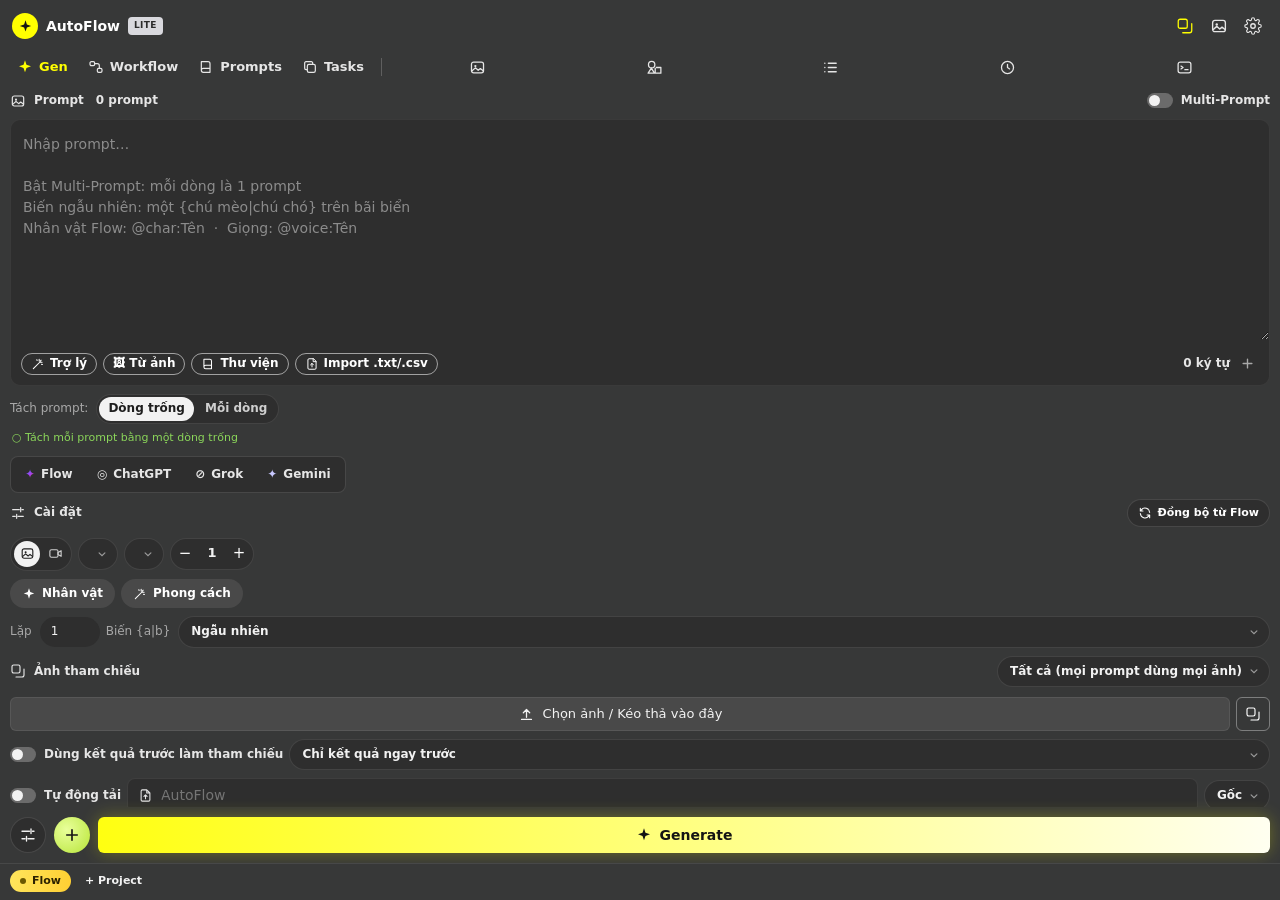
==== commit 36dfad8e: "style: match TobyFlow screenshots (v0.11.0) Side panel uses the real palette (#373838 background, #2" ====
--- a/sidepanel/index.html
+++ b/sidepanel/index.html
@@ -45,23 +45,20 @@
   </svg>
 
   <header class="topbar">
-    <div class="brand"><div class="logo"><svg><use href="#i-spark"/></svg></div><span class="brand-title">AutoFlow</span></div>
+    <div class="brand"><div class="logo"><svg><use href="#i-spark"/></svg></div><span class="brand-title">AutoFlow</span><span class="brand-badge">LITE</span></div>
     <div class="top-actions">
-      <button id="btn-top-capture" class="icon-btn" title="Chụp màn hình tab đang mở làm ảnh tham chiếu"><svg><use href="#i-refimg"/></svg></button>
+      <button id="btn-top-capture" class="icon-btn hl" title="Chụp màn hình tab đang mở làm ảnh tham chiếu"><svg><use href="#i-refimg"/></svg></button>
       <button id="btn-top-image" class="icon-btn" title="Prompt từ ảnh"><svg><use href="#i-image"/></svg></button>
       <button id="btn-settings" class="icon-btn" title="Cài đặt"><svg><use href="#i-gear"/></svg></button>
     </div>
   </header>
-  <div class="project-row">
-    <button id="flow-status" class="project-btn" title="Trạng thái kết nối Google Flow"><span class="dot"></span><span class="project-name" id="project-name">—</span><span class="label">Flow</span></button>
-    <button id="project-new" class="project-new" title="Mở Google Flow để tạo project mới"><svg><use href="#i-plus"/></svg></button>
-  </div>
+
 
   <nav class="tabs" role="tablist">
-    <button class="tab active" data-tab="gen" role="tab"><span>Gen</span></button>
-    <button class="tab" data-tab="workflow" role="tab"><span>Workflow</span></button>
-    <button class="tab" data-tab="prompts" role="tab"><span>Prompts</span></button>
-    <button class="tab" data-tab="tasks" role="tab"><span>Tasks</span></button>
+    <button class="tab active" data-tab="gen" role="tab"><svg><use href="#i-spark"/></svg><span>Gen</span></button>
+    <button class="tab" data-tab="workflow" role="tab"><svg><use href="#i-flow"/></svg><span>Workflow</span></button>
+    <button class="tab" data-tab="prompts" role="tab"><svg><use href="#i-book"/></svg><span>Prompts</span></button>
+    <button class="tab" data-tab="tasks" role="tab"><svg><use href="#i-copy"/></svg><span>Tasks</span></button>
     <span class="tab-sep"></span>
     <button class="tab icon-only" data-tab="photos" role="tab" title="Ảnh trong Flow"><svg><use href="#i-image"/></svg></button>
     <button class="tab icon-only" data-tab="tools" role="tab" title="Công cụ"><svg><use href="#i-shapes"/></svg></button>
@@ -101,10 +98,10 @@
       <p class="prompt-hint" id="prompt-hint">○ Tách mỗi prompt bằng một dòng trống</p>
 
       <div class="provider" id="provider-row">
-        <button class="prov" data-provider="flow">Google Flow</button>
-        <button class="prov" data-provider="chatgpt">ChatGPT</button>
-        <button class="prov" data-provider="grok">Grok</button>
-        <button class="prov" data-provider="gemini">Gemini</button>
+        <button class="prov" data-provider="flow"><span class="pi pi-flow">✦</span>Flow</button>
+        <button class="prov" data-provider="chatgpt"><span class="pi pi-gpt">◎</span>ChatGPT</button>
+        <button class="prov" data-provider="grok"><span class="pi pi-grok">⊘</span>Grok</button>
+        <button class="prov" data-provider="gemini"><span class="pi pi-gem">✦</span>Gemini</button>
       </div>
 
       <div id="chat-controls" hidden>
@@ -186,8 +183,8 @@
         </select>
       </div>
       <div class="controls">
-        <label class="switch"><input type="checkbox" id="gen-autodl"><span></span>Tự tải</label>
-        <input type="text" id="gen-folder" class="folder-inp grow" title="Thư mục trong Downloads" placeholder="AutoFlow">
+        <label class="switch"><input type="checkbox" id="gen-autodl"><span></span>Tự động tải</label>
+        <label class="folder-wrap grow"><svg><use href="#i-file"/></svg><input type="text" id="gen-folder" class="folder-inp" title="Thư mục trong Downloads" placeholder="AutoFlow"></label>
         <select id="gen-dlres" class="pill-select" title="Độ phân giải tải về (2K/4K, 1080p/4K tải qua menu upscale của Flow)">
           <option value="original">Gốc</option>
           <option value="2k">2K</option>
@@ -394,6 +391,12 @@
     <button class="round lime" id="btn-add" title="Lưu cấu hình hiện tại thành task (tab Tasks)"><svg><use href="#i-plus"/></svg></button>
     <button class="generate" id="btn-generate"><svg><use href="#i-spark"/></svg><span>Generate</span></button>
   </footer>
+  <footer class="statusbar">
+    <button id="flow-status" class="status-flow" title="Trạng thái kết nối Google Flow"><span class="dot"></span><span class="label">Flow</span><span class="project-name" id="project-name"></span></button>
+    <button id="project-new" class="status-link" title="Mở Google Flow để tạo project mới">+ Project</button>
+    <span class="spacer"></span>
+    <span class="status-ver" id="status-ver"></span>
+  </footer>
 
   <dialog id="lib-picker">
     <div class="dlg-head"><b>Chèn prompt</b><button class="icon-btn" data-close><svg><use href="#i-x"/></svg></button></div>
--- a/sidepanel/skin.css
+++ b/sidepanel/skin.css
@@ -1,151 +1,177 @@
-/* Giao diện side panel theo bố cục / bảng màu kiểu TobyFlow (nạp sau style.css để ghi đè). */
+/* Giao diện side panel theo ảnh chụp TobyFlow (nạp sau style.css để ghi đè).
+   Nền #373838, khối nhập #2e2e2e, nút nổi #494949, màu nhấn vàng #ffff00. */
 :root {
-  --bg: #1e1e1e;
-  --surface: #292929;
-  --surface-2: #2e2e33;
-  --surface-3: #36363c;
-  --input: #181818;
-  --border: rgba(255, 255, 255, .08);
-  --border-strong: rgba(255, 255, 255, .14);
-  --text: #e8e8ea;
-  --muted: #8b8b92;
-  --accent: #ccff00;
-  --accent-2: #eaff98;
-  --accent-ink: #1e1e1e;
+  --bg: #373838;
+  --surface: #2e2e2e;
+  --surface-2: #494949;
+  --surface-3: #555657;
+  --input: #2e2e2e;
+  --border: rgba(255, 255, 255, .10);
+  --border-strong: rgba(255, 255, 255, .18);
+  --text: #f2f2f2;
+  --muted: #a8a8a8;
+  --accent: #ffff00;
+  --accent-2: #fffff0;
+  --accent-ink: #141414;
   --radius: 8px;
-  --radius-lg: 12px;
-  --pill: 20px;
+  --radius-lg: 10px;
+  --pill: 999px;
 }
-body {
-  font-family: "Inter", "Segoe UI", system-ui, -apple-system, sans-serif;
-  font-size: 13px;
-  color: #dedede;
-  position: relative;
-}
-body::before {
-  content: ""; position: fixed; inset: 0; pointer-events: none; z-index: 0;
-  background: radial-gradient(ellipse 80% 60% at 50% 30%, rgba(217,249,157,.04) 0%, transparent 60%),
-              radial-gradient(ellipse 60% 40% at 50% 80%, rgba(253,164,175,.04) 0%, transparent 60%);
-}
-body > * { position: relative; z-index: 1; }
+body { font-family: "Inter", "Segoe UI", system-ui, -apple-system, sans-serif; font-size: 13px; color: var(--text); background: var(--bg); }
 ::-webkit-scrollbar { width: 6px; height: 6px; }
-::-webkit-scrollbar-thumb { background: var(--border); border-radius: 3px; }
-::-webkit-scrollbar-thumb:hover { background: var(--border-strong); }
+::-webkit-scrollbar-thumb { background: rgba(255,255,255,.15); border-radius: 3px; }
 
-input, textarea, select { background: var(--input); border-color: var(--border); border-radius: var(--radius); }
-textarea { font-size: 13px; line-height: 1.6; }
-textarea:hover, input:hover { border-color: var(--border-strong); }
+input, textarea, select { background: var(--surface); border: 1px solid transparent; border-radius: var(--radius); color: var(--text); }
+input:hover, textarea:hover { border-color: var(--border); }
+input:focus, textarea:focus, select:focus { border-color: var(--border-strong); }
 select, .pill-select {
-  background-color: #2e2e33; border: 1px solid var(--border-strong); border-radius: var(--pill);
-  padding: 5px 24px 5px 10px; font-size: 12px;
+  background-color: var(--surface); border: 1px solid var(--border); border-radius: var(--pill);
+  padding: 6px 26px 6px 12px; font-size: 12px; font-weight: 600; color: var(--text);
 }
 
 /* ---------- Header ---------- */
-.topbar { height: 40px; margin-top: 5px; padding: 0 12px; gap: 8px; }
+.topbar { height: 44px; margin-top: 4px; padding: 0 12px; gap: 8px; }
 .brand { display: flex; align-items: center; gap: 8px; min-width: 0; }
-.logo { width: 24px; height: 24px; border-radius: 6px; }
+.logo { width: 26px; height: 26px; border-radius: 50%; background: var(--accent); color: #141414; }
 .logo svg { width: 15px; height: 15px; }
-.brand-title { font-size: 13px; font-weight: 600; color: #dedede; white-space: nowrap; overflow: hidden; text-overflow: ellipsis; }
-.top-actions { gap: 2px; }
-.top-actions .icon-btn { width: 32px; height: 32px; padding: 0; border-radius: 6px; color: var(--muted); }
-.top-actions .icon-btn:hover { background: var(--surface); color: #dedede; }
-.top-actions .icon-btn svg { width: 17px; height: 17px; }
-
-/* ---------- Dòng project ---------- */
-.project-row { display: flex; gap: 6px; padding: 4px 12px 8px; }
-.project-btn {
-  flex: 1; min-width: 0; display: flex; align-items: center; gap: 6px; padding: 7px 10px;
-  background: var(--bg); border: 1px solid var(--border); border-radius: 8px;
-  color: rgba(255,255,255,.7); font-size: 11px; text-align: left; transition: background .15s;
-}
-.project-btn:hover { background: rgba(255,255,255,.1); color: #fff; }
-.project-btn .project-name { flex: 1; min-width: 0; overflow: hidden; text-overflow: ellipsis; white-space: nowrap; }
-.project-btn .label { color: var(--muted); font-size: 10px; flex: none; }
-.project-new { flex: none; width: 32px; display: grid; place-items: center; background: var(--bg); border: 1px solid var(--border); border-radius: 8px; color: rgba(255,255,255,.7); }
-.project-new:hover { background: rgba(255,255,255,.1); color: #fff; }
-.project-new svg { width: 14px; height: 14px; }
+.brand-title { font-size: 14px; font-weight: 700; color: #fff; white-space: nowrap; }
+.brand-badge { font-size: 9px; font-weight: 800; letter-spacing: .3px; padding: 2px 6px; border-radius: 4px; background: #d9d9de; color: #2b2b2b; }
+.top-actions { gap: 4px; }
+.top-actions .icon-btn { width: 30px; height: 30px; padding: 0; border-radius: 7px; color: #e6e6e6; }
+.top-actions .icon-btn:hover { background: rgba(255,255,255,.08); color: #fff; }
+.top-actions .icon-btn.hl { color: var(--accent); }
+.top-actions .icon-btn svg { width: 18px; height: 18px; }
 
 /* ---------- Tabs ---------- */
-.tabs { gap: 2px; padding: 4px; border-bottom: 0; }
-.tab { height: 30px; padding: 0 10px; font-size: 12px; font-weight: 500; border-radius: 6px; color: var(--muted); gap: 5px; transition: color .15s, background .15s; }
-.tab:hover { color: #dedede; background: rgba(255,255,255,.06); }
-.tab.active { color: var(--accent); background: var(--bg); }
-.tab.icon-only { padding: 0 8px; }
-.tab-sep { height: 16px; background: var(--border-strong); margin: 0 2px; }
+.tabs { gap: 2px; padding: 4px 8px 6px; border-bottom: 0; }
+.tab { height: 30px; padding: 0 9px; font-size: 13px; font-weight: 600; border-radius: 6px; color: #e6e6e6; gap: 6px; transition: color .15s, background .15s; }
+.tab svg { width: 16px; height: 16px; }
+.tab:hover { color: #fff; background: rgba(255,255,255,.06); }
+.tab.active { color: var(--accent); background: transparent; }
+.tab.icon-only { flex: 1; justify-content: center; padding: 0 6px; }
+.tab.icon-only svg { width: 17px; height: 17px; }
+.tab-sep { height: 18px; background: rgba(255,255,255,.2); margin: 0 6px; }
 
 /* ---------- Nội dung ---------- */
-.pane { padding: 4px 12px 16px; }
-.row-head { margin: 4px 0 12px; }
-.row-title { font-size: 11px; font-weight: 500; color: var(--muted); gap: 8px; }
-.row-title svg { width: 14px; height: 14px; }
-.row-title .muted, #prompt-count { font-size: 11px; color: var(--muted); background: var(--bg); padding: 2px 8px; border-radius: 10px; white-space: nowrap; }
+.pane { padding: 4px 10px 16px; }
+.row-head { margin: 6px 0 10px; }
+.row-title { font-size: 12px; font-weight: 600; color: #e6e6e6; gap: 8px; }
+.row-title svg { width: 16px; height: 16px; color: #e6e6e6; }
+.row-title .muted, #prompt-count { font-size: 12px; font-weight: 600; color: #e6e6e6; background: transparent; padding: 0 4px; }
 
-.switch { font-size: 11px; font-weight: 500; color: var(--muted); }
-.switch span { width: 32px; height: 18px; background: var(--border-strong); }
-.switch span::after { width: 14px; height: 14px; background: #dedede; }
+.switch { font-size: 12px; font-weight: 600; color: #e6e6e6; }
+.switch span { width: 26px; height: 15px; background: #6b6b6b; }
+.switch span::after { width: 11px; height: 11px; background: #f2f2f2; }
 .switch input:checked + span { background: var(--accent); }
-.switch input:checked + span::after { transform: translateX(14px); background: #1e1e1e; }
+.switch input:checked + span::after { transform: translateX(11px); background: #2b2b2b; }
 
-/* Ô prompt: khung bo 12px, thanh công cụ nằm trong khung. */
-.editor-card { background: var(--input); border: 1.5px solid #292929; border-radius: var(--radius-lg); overflow: hidden; transition: border-color .15s, box-shadow .15s; }
-.editor-card:focus-within { border-color: var(--accent); box-shadow: 0 0 0 3px rgba(255,255,255,.08); }
-.editor-card textarea { min-height: 180px; padding: 12px 8px 12px 12px; font-size: 14px; line-height: 1.6; background: transparent; }
-.editor-tools { gap: 4px; padding: 4px 8px 8px; }
-.editor-tools .chip { height: 22px; padding: 2px 10px 2px 8px; font-size: 11px; font-weight: 500; border-radius: var(--pill); border-color: var(--border-strong); color: #dedede; gap: 5px; }
-.editor-tools .chip:hover { background: var(--surface-2); }
-#char-count { font-size: 11px; color: #b0b0b6; font-variant-numeric: tabular-nums; }
+/* Ô prompt */
+.editor-card { background: var(--surface); border: 1px solid rgba(255,255,255,.06); border-radius: var(--radius-lg); }
+.editor-card:focus-within { border-color: rgba(255,255,255,.22); box-shadow: none; }
+.editor-card textarea { min-height: 220px; padding: 14px 12px; font-size: 14px; line-height: 1.5; background: transparent; color: #f2f2f2; }
+.editor-card textarea::placeholder { color: #8c8c8c; }
+.editor-tools { gap: 6px; padding: 6px 10px 10px; }
+.editor-tools .chip { height: 22px; padding: 0 9px; font-size: 12px; font-weight: 700; border-radius: var(--pill); border: 1px solid rgba(255,255,255,.55); color: #fff; gap: 5px; background: transparent; }
+.editor-tools .chip:hover { background: rgba(255,255,255,.08); }
+#char-count { font-size: 12px; font-weight: 600; color: #e6e6e6; }
 
-.chip { border-color: var(--border-strong); font-weight: 500; }
-.chip:hover { background: var(--surface-2); }
-.seg { background: var(--surface); border: 0; border-radius: var(--pill); padding: 2px; gap: 4px; }
-.seg button { border-radius: 18px; color: var(--muted); font-weight: 500; font-size: 12px; }
-.seg button.active { background: #dedede; color: #1e1e1e; }
-.type-seg button { width: 24px; height: 24px; padding: 0; justify-content: center; }
-.type-seg button svg { width: 14px; height: 14px; }
-.stepper { background: var(--input); border: 1px solid var(--surface); border-radius: var(--pill); overflow: hidden; }
-.stepper button { width: 26px; height: 25px; font-size: 14px; }
+.split-row { margin-top: 8px; }
+.prompt-hint { font-size: 11px; }
+.chip { border: 0; background: var(--surface-2); color: #fff; font-weight: 700; border-radius: var(--pill); padding: 6px 12px; }
+.chip:hover { background: var(--surface-3); }
+.seg { background: var(--surface); border: 1px solid var(--border); border-radius: var(--pill); padding: 2px; gap: 2px; }
+.seg button { border-radius: var(--pill); color: #cfcfcf; font-weight: 600; font-size: 12px; }
+.seg button.active { background: #f2f2f2; color: #1e1e1e; }
+.type-seg { padding: 3px; }
+.type-seg button { width: 26px; height: 26px; padding: 0; justify-content: center; border-radius: 50%; }
+.type-seg button svg { width: 15px; height: 15px; }
+.stepper { background: var(--surface); border: 1px solid var(--border); border-radius: var(--pill); }
+.stepper button { width: 28px; height: 30px; font-size: 15px; color: #fff; }
 .stepper button:hover { background: rgba(255,255,255,.06); }
-.stepper span { min-width: 28px; font-size: 12px; font-weight: 500; }
+.stepper span { min-width: 26px; font-size: 13px; font-weight: 700; }
 
-/* Chọn nền tảng: dải tab nhỏ, tab đang chọn có nền gradient. */
-.provider { display: inline-flex; width: fit-content; max-width: 100%; gap: 5px; padding: 4px; margin: 12px 0 4px; background: var(--input); border: 1px solid var(--border); border-radius: 6px; overflow-x: auto; scrollbar-width: none; }
+/* Chọn nền tảng */
+.provider { display: inline-flex; width: fit-content; max-width: 100%; gap: 4px; padding: 4px; margin: 10px 0 6px; background: #2e2e2e; border: 1px solid rgba(255,255,255,.12); border-radius: 8px; overflow-x: auto; scrollbar-width: none; }
 .provider::-webkit-scrollbar { display: none; }
-.prov { flex: 0 0 auto; padding: 4px 10px; font-size: 11px; font-weight: 500; border-radius: 5px; color: var(--muted); transition: background .15s, color .15s, transform .15s; }
-.prov:hover { color: #dedede; }
+.prov { flex: 0 0 auto; display: inline-flex; align-items: center; gap: 6px; padding: 5px 10px; font-size: 12px; font-weight: 600; border-radius: 6px; color: #e6e6e6; transition: background .15s, color .15s, transform .15s; }
+.prov:hover { background: rgba(255,255,255,.06); color: #fff; }
 .prov:active { transform: scale(.94); }
-.prov.active { background: linear-gradient(90deg, #f26494 0%, #f5c29d 100%); color: #1e1e1e; }
-.prov.active[data-provider="flow"] { background: linear-gradient(90deg, #0d0f1c 0%, #6f6586 100%); color: #fff; }
+.prov .pi { font-size: 12px; line-height: 1; }
+.pi-flow { background: linear-gradient(135deg, #4285f4, #a142f4, #ea4335); -webkit-background-clip: text; background-clip: text; color: transparent; }
+.pi-gem { color: #c9c9ff; }
+.prov.active { background: linear-gradient(90deg, #f9a8d4 0%, #c4b5fd 55%, #bfdbfe 100%); color: #1e1e1e; }
+.prov.active[data-provider="flow"] { background: linear-gradient(90deg, #5b4fcf 0%, #a99ce8 100%); color: #fff; }
+.prov.active .pi { color: inherit; background: none; -webkit-background-clip: initial; background-clip: initial; }
 
 .controls { gap: 6px; }
-.btn { background: transparent; border: 1px solid var(--border-strong); border-radius: 6px; font-weight: 500; }
-.btn:hover:not(:disabled) { background: var(--surface-2); }
-.btn.primary { background: #fff; color: #1a1a1e; border: 0; }
-.btn.primary:hover:not(:disabled) { background: rgba(255,255,255,.85); }
-.btn.ghost { background: var(--surface); border-color: var(--border); }
+#btn-sync { background: #2e2e2e; border: 1px solid rgba(255,255,255,.12); font-size: 11px; padding: 5px 10px; }
 
-/* ---------- Thanh dưới + nút Generate ---------- */
-.bottombar { border-top: 0; gap: 5px; padding: 8px 12px 12px; background: var(--bg); }
-.bottombar .round { width: 40px; height: 40px; border-radius: 10px; background: var(--surface); border: 1px solid var(--border-strong); color: #e8e8ea; }
-.bottombar .round:hover { background: var(--surface-3); }
-.bottombar .round.lime { background: var(--surface); color: var(--accent); }
+/* Ảnh tham chiếu */
+.ref-zone { display: flex; flex-wrap: wrap; gap: 6px; align-items: center; }
+.dropzone { flex: 1; min-width: 160px; height: 34px; padding: 0 12px; gap: 8px; background: var(--surface-2); border: 1px solid rgba(255,255,255,.08); border-radius: 6px; color: #f2f2f2; font-size: 13px; font-weight: 500; white-space: nowrap; }
+.dropzone svg { width: 17px; height: 17px; }
+.dropzone:hover, .dropzone.over { background: var(--surface-3); color: #fff; border-color: rgba(255,255,255,.2); }
+.ref-capture { width: 34px; height: 34px; flex: none; display: grid; place-items: center; padding: 0; background: transparent; border: 1px solid rgba(255,255,255,.35); border-radius: 6px; color: #fff; }
+.ref-capture:hover { background: var(--accent); border-color: var(--accent); color: #141414; }
+.ref-thumbs { flex-basis: 100%; }
+
+/* Tự tải: ô thư mục có icon */
+.folder-wrap { display: flex; align-items: center; gap: 8px; background: var(--surface); border: 1px solid rgba(255,255,255,.08); border-radius: 8px; padding: 0 10px; min-width: 0; }
+.folder-wrap svg { width: 15px; height: 15px; color: #e6e6e6; }
+.folder-wrap .folder-inp { border: 0; background: transparent; padding: 6px 0; font-size: 14px; font-weight: 500; }
+
+.btn { background: transparent; border: 1px solid rgba(255,255,255,.3); border-radius: 6px; font-weight: 600; }
+.btn:hover:not(:disabled) { background: rgba(255,255,255,.08); }
+.btn.primary { background: linear-gradient(90deg, #ffff11 0%, #fffff0 100%); color: #141414; border: 0; }
+.btn-create { background: linear-gradient(90deg, #ffff11 0%, #fffff0 100%); color: #141414; border-radius: 6px; }
+
+/* ---------- Thanh dưới + nút Tạo ---------- */
+.bottombar { border-top: 0; gap: 8px; padding: 10px 10px 10px; background: var(--bg); }
+.bottombar .round { width: 36px; height: 36px; border-radius: 50%; background: #2e2e2e; border: 1px solid rgba(255,255,255,.12); color: #f2f2f2; }
+.bottombar .round:hover { background: #494949; }
+.bottombar .round.lime { background: radial-gradient(circle at 35% 35%, #e9ff9a, #b7e53a); border: 0; color: #141414; }
 .generate {
-  flex: 1; min-width: 0; display: flex; align-items: center; justify-content: center; gap: 8px; padding: 10px 24px;
-  background: linear-gradient(90deg, #ccff00 0%, #eaff98 100%); color: #0a0a0a; border: 0; border-radius: 999px;
-  font-size: 14px; font-weight: 700; letter-spacing: .1px; box-shadow: 0 4px 18px rgba(190,242,100,.35); transition: all .15s;
+  flex: 1; min-width: 0; height: 36px; display: flex; align-items: center; justify-content: center; gap: 8px;
+  background: linear-gradient(90deg, #ffff11 0%, #fffff0 100%); color: #141414; border: 0; border-radius: 6px;
+  font-size: 14px; font-weight: 600; box-shadow: 0 0 18px rgba(255,255,0,.28); transition: box-shadow .15s, transform .15s;
 }
-.generate:hover:not(:disabled) { background: linear-gradient(90deg, #b8e600 0%, #deff70 100%); box-shadow: 0 6px 22px rgba(204,255,0,.4); }
-.generate:active { transform: scale(.97); box-shadow: 0 2px 10px rgba(190,242,100,.3); }
+.generate:hover:not(:disabled) { box-shadow: 0 0 24px rgba(255,255,0,.4); }
+.generate:active { transform: scale(.98); }
 
-/* Hộp thoại, thẻ danh sách */
-dialog { background: #1e1e1e; border-color: #3f3f3f; border-radius: 12px; }
-.hist, .as-item, .task-card, .wf-card { background: #1c1c1f; border-color: var(--border); }
-.badge { background: var(--accent); color: #1e1e1e; }
+/* ---------- Thanh trạng thái (mọi tab) ---------- */
+.statusbar { display: flex; align-items: center; gap: 10px; padding: 6px 10px 8px; border-top: 1px solid rgba(255,255,255,.08); background: var(--bg); font-size: 11px; }
+.status-flow { display: inline-flex; align-items: center; gap: 6px; max-width: 60%; background: linear-gradient(90deg, #ffe55c, #ffcf33); color: #2b2100; border: 0; border-radius: 999px; padding: 3px 10px; font-weight: 700; }
+.status-flow .dot { width: 6px; height: 6px; background: #6b5800; box-shadow: none; }
+.status-flow .dot.ok { background: #1a7f37; }
+.status-flow .dot.warn { background: #b45309; }
+.status-flow .dot.err { background: #b91c1c; }
+.status-flow .project-name { font-weight: 600; opacity: .8; overflow: hidden; text-overflow: ellipsis; white-space: nowrap; }
+.status-flow .project-name:empty { display: none; }
+.status-link { background: transparent; border: 0; color: #f2f2f2; font-weight: 700; font-size: 11px; padding: 2px 4px; }
+.status-link:hover { color: var(--accent); }
+.status-ver { color: #cfcfcf; font-weight: 600; }
 
-/* Ảnh tham chiếu: nút chọn ảnh thấp 34px + nút chụp vuông. */
-.ref-zone { display: flex; flex-wrap: wrap; gap: 6px; align-items: center; }
-.dropzone { flex: 1; min-width: 160px; height: 34px; padding: 0 12px; gap: 6px; background: var(--surface); border: 1px solid var(--border); border-radius: 6px; color: var(--muted); font-size: 12px; font-weight: 500; white-space: nowrap; }
-.dropzone svg { width: 16px; height: 16px; }
-.dropzone:hover, .dropzone.over { border-color: var(--border-strong); color: #dedede; }
-.ref-capture { width: 34px; height: 34px; flex: none; display: grid; place-items: center; padding: 0; background: var(--surface); border: 1px solid var(--border); border-radius: 6px; color: #fff; transition: all .15s; }
-.ref-capture:hover { background: var(--accent); border-color: var(--accent); color: #1e1e1e; }
-.ref-thumbs { flex-basis: 100%; }
+/* Workflow / danh sách (tab con, thanh công cụ, thẻ) */
+.subtabs { gap: 4px; border-bottom: 1px solid rgba(255,255,255,.08); padding-bottom: 8px; }
+.subtabs button { color: #e6e6e6; font-weight: 600; border-radius: 6px; }
+.subtabs button.active { background: #4a4a4c; color: #fff; }
+.search { background: #2e2e2e; border-radius: 999px; }
+.hist, .as-item, .task-card, .wf-card, .lib-item, .tpl-card { background: #414145; border: 0; border-radius: 8px; }
+
+dialog { background: #2e2e2e; border-color: rgba(255,255,255,.12); border-radius: 12px; }
+.badge { background: var(--accent); color: #141414; }
+
+/* Thẻ workflow / mẫu trong danh sách (ảnh 2, 5) */
+.wf-row { background: #414145; border: 0; border-radius: 8px; padding: 12px 10px 12px 14px; gap: 6px; }
+.wf-row b { font-size: 13px; font-weight: 700; color: #fff; }
+.wf-row .muted { font-size: 11px; color: #c4c4c4; }
+.mini-tog { background: #6b6b6b; }
+.mini-tog.on { background: var(--accent); }
+.tpl { background: #414145; border: 1px solid rgba(255,255,255,.08); border-radius: 8px; overflow: hidden; }
+.tpl .meta2 b { color: #fff; }
+.tpl .use { background: linear-gradient(90deg, #ffff11, #fffff0); color: #141414; }
+.wf-toolbar .search, .wf-toolbar select { background: #2e2e2e; }
+
+/* Ô chọn gọn như bản gốc (không kéo dài hết hàng). */
+#gen-model { flex: 0 1 auto; max-width: 220px; min-width: 0; }
+#gen-ratio { max-width: 150px; }
